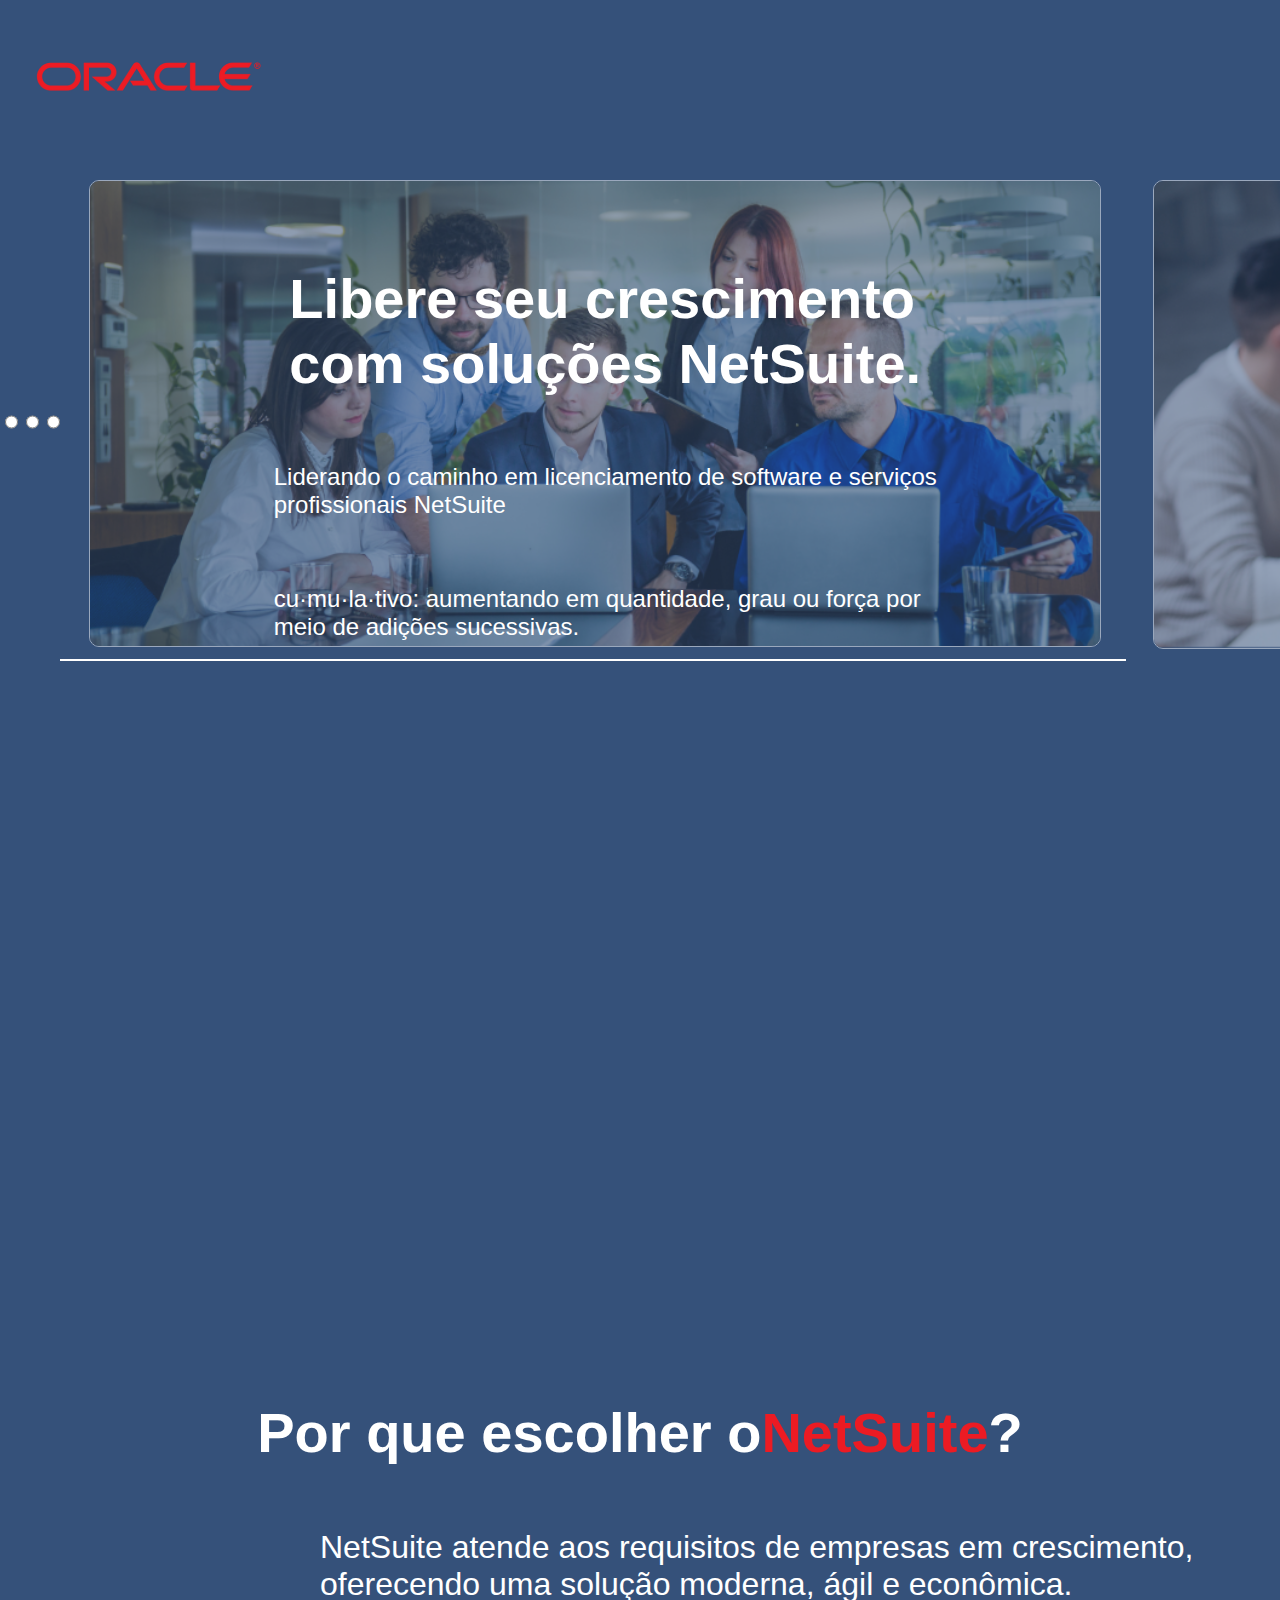
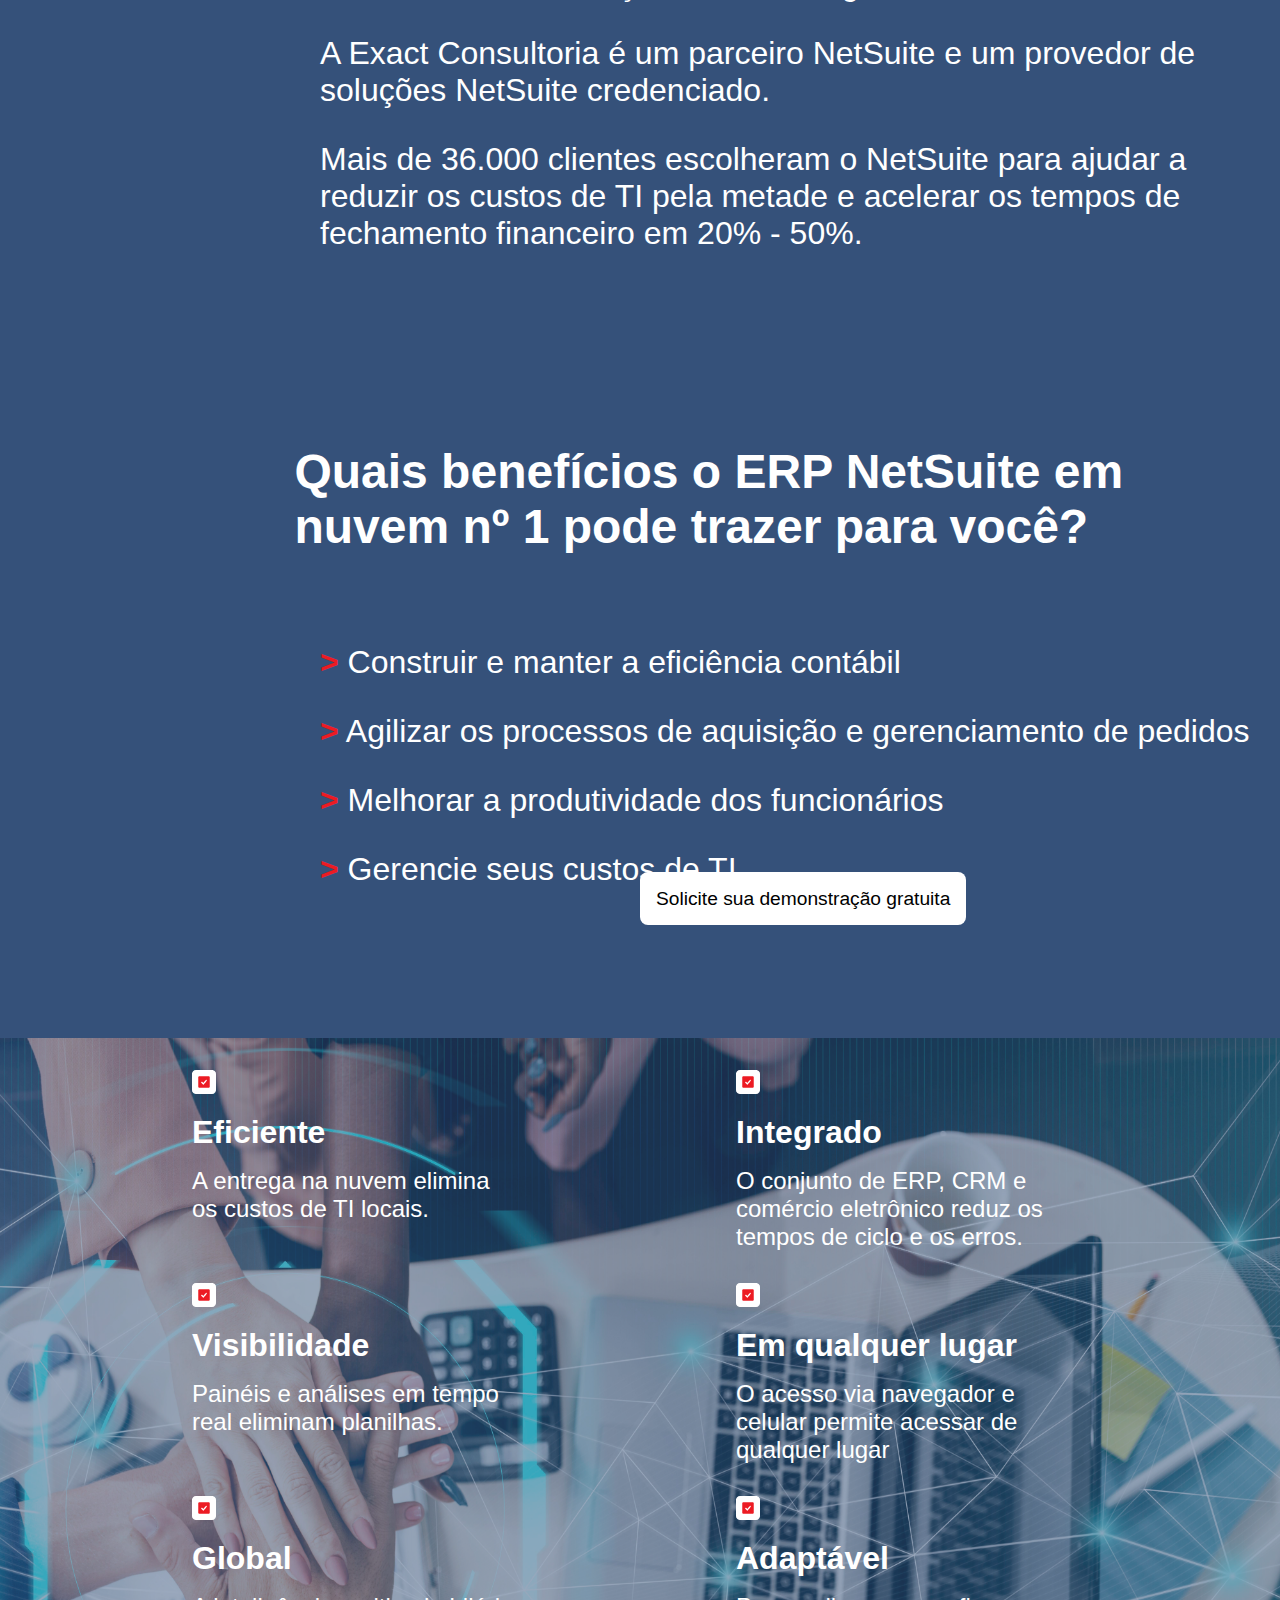
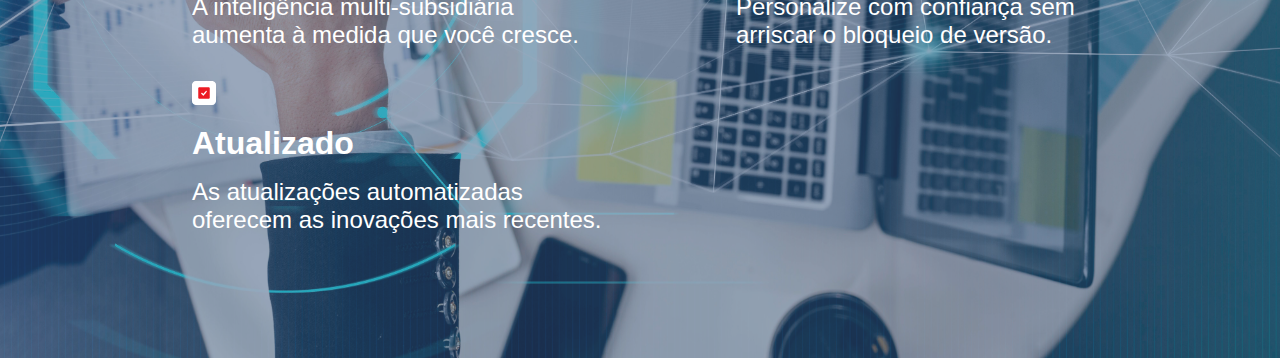
==== index.html @ f842d311 "att" ====
<!DOCTYPE html>
<html lang="pt-br">
    <head>
        <meta charset="UTF-8">
        <meta name="viewport" content="width=device-width, initial-scale=1.0">
        <link rel="stylesheet" href="./assets/css/reset.css">
        <link rel="stylesheet" href="./assets/css/Home/home.css">
        <link rel="stylesheet" href="./assets/css/Home/advantages.css">
        <link rel="stylesheet" href="./assets/css/Home/slider.css">
        <link rel="stylesheet" href="https://use.fontawesome.com/releases/v5.11.2/css/all.css"/>
        <title>Oracle site</title>
    </head>
    
    <body>
        <div class="logo-body">
            <img src="assets/img/logo2 2.png" alt="">
        </div>
        
        <section class="slider">

            <div class="slides">

                
                <input type="radio" name="btn-radio" id="radio1">
                <input type="radio" name="btn-radio" id="radio2">
                <input type="radio" name="btn-radio" id="radio3">
                
                <div class="slide-box first">
                <img class="slide-image" src="./assets/img/Slide 1.png" alt="">
                <div class="slide-description">
                    <h3 class="slide-tittle">Libere seu crescimento<br>
                        com soluções NetSuite.</h3>
                        <p class="slide-text">Liderando o caminho em licenciamento de software e serviços<br> profissionais NetSuite</p>
                        <p class="slide-text">cu·mu·la·tivo: aumentando em quantidade, grau ou força por<br> meio de adições sucessivas.</p> 
                    </div>
                </div>
                
                <div class="slide-box first">
                    <img class="slide-image-2" src="assets/img/Slide 2.png" alt="">
                  <div class="slide-description">
                     <h3 class="slide-tittle">Soluções de amanhã Hoje.</h3>
                     <p class="slide-text">Combinamos nossa profunda experiência comercial e industrial com<br>
                        nosso conhecimento especializado em aplicações empresariais,<br>
                        automação, nuvem e segurança cibernética para fornecer sistemas<br>
                        seguros e flexíveis que permitem que seu negócio prospere.</p>
                  </div>
              </div>
            
              <div class="slide-box first">
                 <img class="slide-image" src="./assets/img/Slide 3.png" alt="">
                 <div class="slide-description">
                  <h3 class="slide-tittle">Oracle Net Suite</h3>
                  <p class="slide-text">NetSuite é o pacote de software empresarial em nuvem número<br> um do mundo,
                    cobrindo ERP, finanças, CRM e comércio eletrônico.</p>
                    <p class="slide-text"> De start-ups a empresas estabelecidas, o NetSuite ajuda a liberar<br>
                        seu potencial de crescimento e, ao mesmo tempo, reduz suas<br>
                        despesas administrativas e de TI.</p>        
                        <button>Candidatar-se</button>
                    </div>
              
              
                    <div class="nav-auto">
                        <div class="auto-btn1"></div>
                        <div class="auto-btn2"></div>
                        <div class="auto-btn3"></div>
              </div>
              
              <div class="nav-manual">
                  <label for="radio1"></label>
                  <label for="radio2"></label>
                  <label for="radio3"></label>
                </div>
                
            </div>
        </div>
    </section>
        
        <section class="content_section">
            <div class="container_content">
                <h2 class="tittle_content">Por que escolher o <span class="detal">NetSuite</span>?</h2>
                <p class="text_content">NetSuite atende aos requisitos de empresas em crescimento,<br> oferecendo uma solução moderna, ágil e econômica.</p>
                <p class="text_content">A Exact Consultoria é um parceiro NetSuite e um provedor de<br> soluções NetSuite credenciado.</p>
                <p class="text_content">Mais de 36.000 clientes escolheram o NetSuite para ajudar a<br>
                    reduzir os custos de TI pela metade e acelerar os tempos de<br>
                    fechamento financeiro em 20% - 50%.</p>
        </div>
        
        <div class="container_content">
            <h2 class="tittle_content-2">Quais benefícios o ERP NetSuite em<br>
                 nuvem nº 1 pode trazer para você?</h2>
                 <p class="text_content"> <b class="detal">></b> Construir e manter a eficiência contábil</p>
            <p class="text_content"> <b class="detal">></b> Agilizar os processos de aquisição e gerenciamento de pedidos</p>
            <p class="text_content"> <b class="detal">></b> Melhorar a produtividade dos funcionários</p>
            <p class="text_content"> <b class="detal">></b> Gerencie seus custos de TI</p>
            <a href="apresentacao.html" class="button_content">Solicite sua demonstração gratuita</a>
            
        </div>
        
        <img class="img_background-advantages" src="assets/img/close-up-hands-concept.jpg" alt="" height="920" width="1345">
        <div class="advantages_content">
            <div class="card_advantages">
                <img class="icon_advantages" src="assets/img/Icon group.png" alt="">
                <h2 class="tittle_advantages">Eficiente</h2>
                <p class="text_advantages">A entrega na nuvem elimina<br> os custos de TI locais.</p>
            </div>
            
            <div class="card_advantages">
            <img class="icon_advantages" src="assets/img/Icon group.png" alt="">
           <h2 class="tittle_advantages">Integrado</h2>
           <p class="text_advantages">O conjunto de ERP, CRM e<br>
             comércio eletrônico reduz os<br>
              tempos de ciclo e os erros.</p>
            </div>

            <div class="card_advantages">
                <img class="icon_advantages" src="assets/img/Icon group.png" alt="">
                <h2 class="tittle_advantages">Visibilidade</h2>
                <p class="text_advantages">Painéis e análises em tempo<br>
                     real eliminam planilhas.</p>
            </div>

            <div class="card_advantages">
                <img class="icon_advantages" src="assets/img/Icon group.png" alt="">
                <h2 class="tittle_advantages">Em qualquer lugar</h2>
                <p class="text_advantages">O acesso via navegador e<br>
                     celular permite acessar de<br>
                      qualquer lugar</p>
            </div>

            <div class="card_advantages">
                <img class="icon_advantages" src="assets/img/Icon group.png" alt="">
                <h2 class="tittle_advantages">Global</h2>
                <p class="text_advantages">A inteligência multi-subsidiária<br>
                     aumenta à medida que você cresce.</p>
            </div>

            <div class="card_advantages">
                <img class="icon_advantages" src="assets/img/Icon group.png" alt="">
                <h2 class="tittle_advantages">Adaptável</h2>
                <p class="text_advantages">Personalize com confiança sem<br>
                     arriscar o bloqueio de versão.</p>
            </div>

            <div class="card_advantages">
                <img class="icon_advantages" src="assets/img/Icon group.png" alt="">
                <h2 class="tittle_advantages">Atualizado</h2>
                <p class="text_advantages">As atualizações automatizadas<br>
                     oferecem as inovações mais recentes.</p>
            </div>
        </div>
 
        <script src="./assets/js/slide.js"></script>
</body>

</html>
---- assets/css/Home/home.css ----
html, body {
    height: 100%;
    width: 100%;
}

body {
    background-color: #35517A;
}
.logo-body {
    margin: 2rem;
    width: 10%;
}

.content_section {
margin-bottom: 15%;
margin-top: 50%;
}
.container_content {
    margin-bottom: 10%;
}
.tittle_content {
    color: #ffff;
    display: flex;
    justify-content: center;
    font-family: sans-serif;
    font-size: 3.5rem;
    margin-top: 0%;
    margin-bottom: 5%;
}
.text_content {
    color: #ffff;
    font-family: sans-serif;
    font-size: 2rem;
    margin-top: 2rem;
    margin-left: 25%;
}

.tittle_content-2 {
    color: #ffff;
    font-family: sans-serif;
    font-size: 3rem;
    margin-left: 23%;
    margin-top: 15%;
    margin-bottom: 7%;
}

.button_content {
    margin-top: 10%;
    background-color: #fff;
    text-decoration: none;
    color: #000;
    font-family: sans-serif;
    padding: 1rem 1rem 1rem;
    border-radius: 8px;
    margin-left: 50%;
    font-size: 1.2rem;
}

.detal {
    color: #EC1B23;
    background-color: transparent;
    margin-left: 0%;
}
---- assets/css/Home/advantages.css ----
.advantages_content {
margin-top: 10%;
margin-left: 15%;
margin-bottom: 5%;
display: grid;
grid-template-columns: 1fr 1fr;
}


.icon_advantages {
margin-top: 2rem;
margin-bottom: 1rem;
position: relative;
}

.tittle_advantages {
    color: #ffff;
    font-size: 2rem;
    font-family: sans-serif;
    position: relative;
}
.text_advantages {
    color: #ffff;
    font-size: 1.5rem;
    font-family: sans-serif;
    margin-top: 1rem;
    position: relative;
}
.img_background-advantages {
    background-image:  url(/assets/img/close-up-hands-concept.jpg);
    background-position: right;
    width: 100%;
    position: absolute;
    opacity: 50%;
}
---- assets/css/Home/slider.css ----
*::before, *::after {
    box-sizing: border-box;
}

.slider {
    height: 600px;
    width: 1200px;

}

.slide-box {
    display: flex;
    justify-content: center;
    flex-shrink: 0;
    padding: 20px;
    position: relative;
    border-radius: 8px;
    flex-shrink: 0;
    width: 80vw;
}

.slides {
    display: flex;
}

.slide-image {
  width: 95%;
  opacity: 50%;
  border-radius: 10px;
  opacity: 50%;
  border: 1px solid #fff;
  position: absolute;
}

.slide-image-2 {
    width: 95%;
    opacity: 50%;
    border-radius: 10px;
    opacity: 50%;
    border: 1px solid #fff;
    position: absolute; 
}

.slide-description {
    color: #fff;
    position: relative;
    bottom: 0;
    padding: 20px;
    margin-top: 0%;
    margin-left: 2%;
}

.slide-tittle {
    font-family: sans-serif;
    font-size: 3.5rem;
    display: flex;
    justify-content: center;
    margin-bottom: 10%;
    margin-top: 10%;
}

.slide-text {
    font-family: sans-serif;
    font-size: 1.5rem;
    margin-top: 10%;
}
.nav-manual {
    position: absolute;
    border: 1px solid #fff;
    width: 100%;
    display: flex;
    justify-content: center;
    right: 150%;
    transform: translate(-50%);
    margin-top: 45%;
}

.nav-manual .manual-btn .nav-auto div{
    border: 1px solid #fff;
    padding: 10px;
    border-radius: 50%;
    cursor: pointer;
    transition: 2s;
}

.nav-manual .manual-btn:not(:last-child), .nav-auto div:not(:last-child) {
    margin-right: 10px;
}
.nav-manual .manual-btn:hover {
    background-color: #fff;
}

#radio1:checked ~ .nav-auto .auto-btn1 {
    background-color: #fff;
}
#radio2:checked ~ .nav-auto .auto-btn2 {
    background-color: #fff;
}
#radio3:checked ~ .nav-auto .auto-btn3 {
    background-color: #fff;
}

#radio1:checked ~ .first{
    margin-left: 0%;
}
#radio2:checked ~ .first{
    margin-left: -25%;
}
#radio3:checked ~ .first{
    margin-right: -30%;
}



@media screen and (max-width: 768px) {
    .slide-description {
        padding: 10px;
    }
    
    .slide-description h3 {
        font-size: 24px;
        top: 0;
    }

    .slide-description p {
        display: none;
    }

    .slide-nav-button {
        margin-top: -20px;
        font-size: 28px;
    }
    
    .slide-nav-previous {
        left: 10px;
    }
    
    .slide-nav-next {
        right: 10px;
    }

    .slide-controls {
        margin: 15px auto 0;
    }

    .slide-control-button {
        font-size: 14px;
    }
}
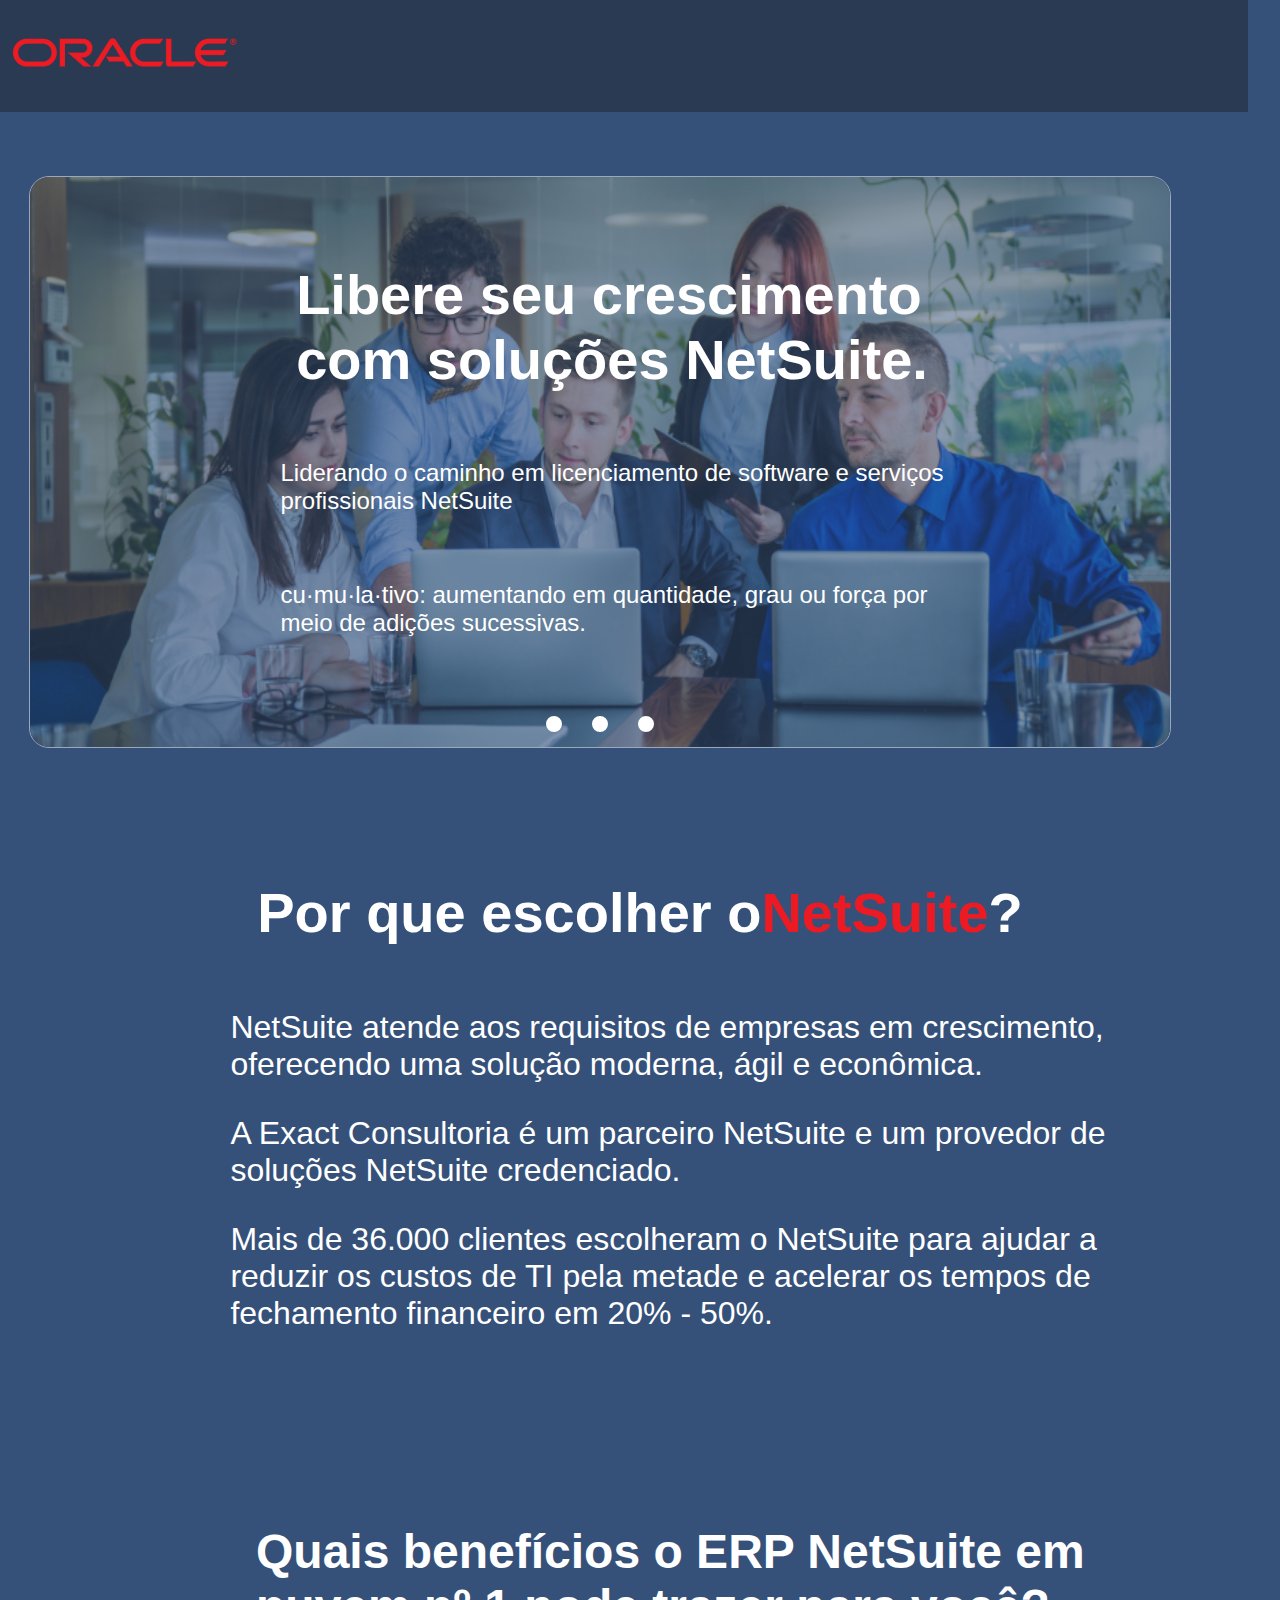
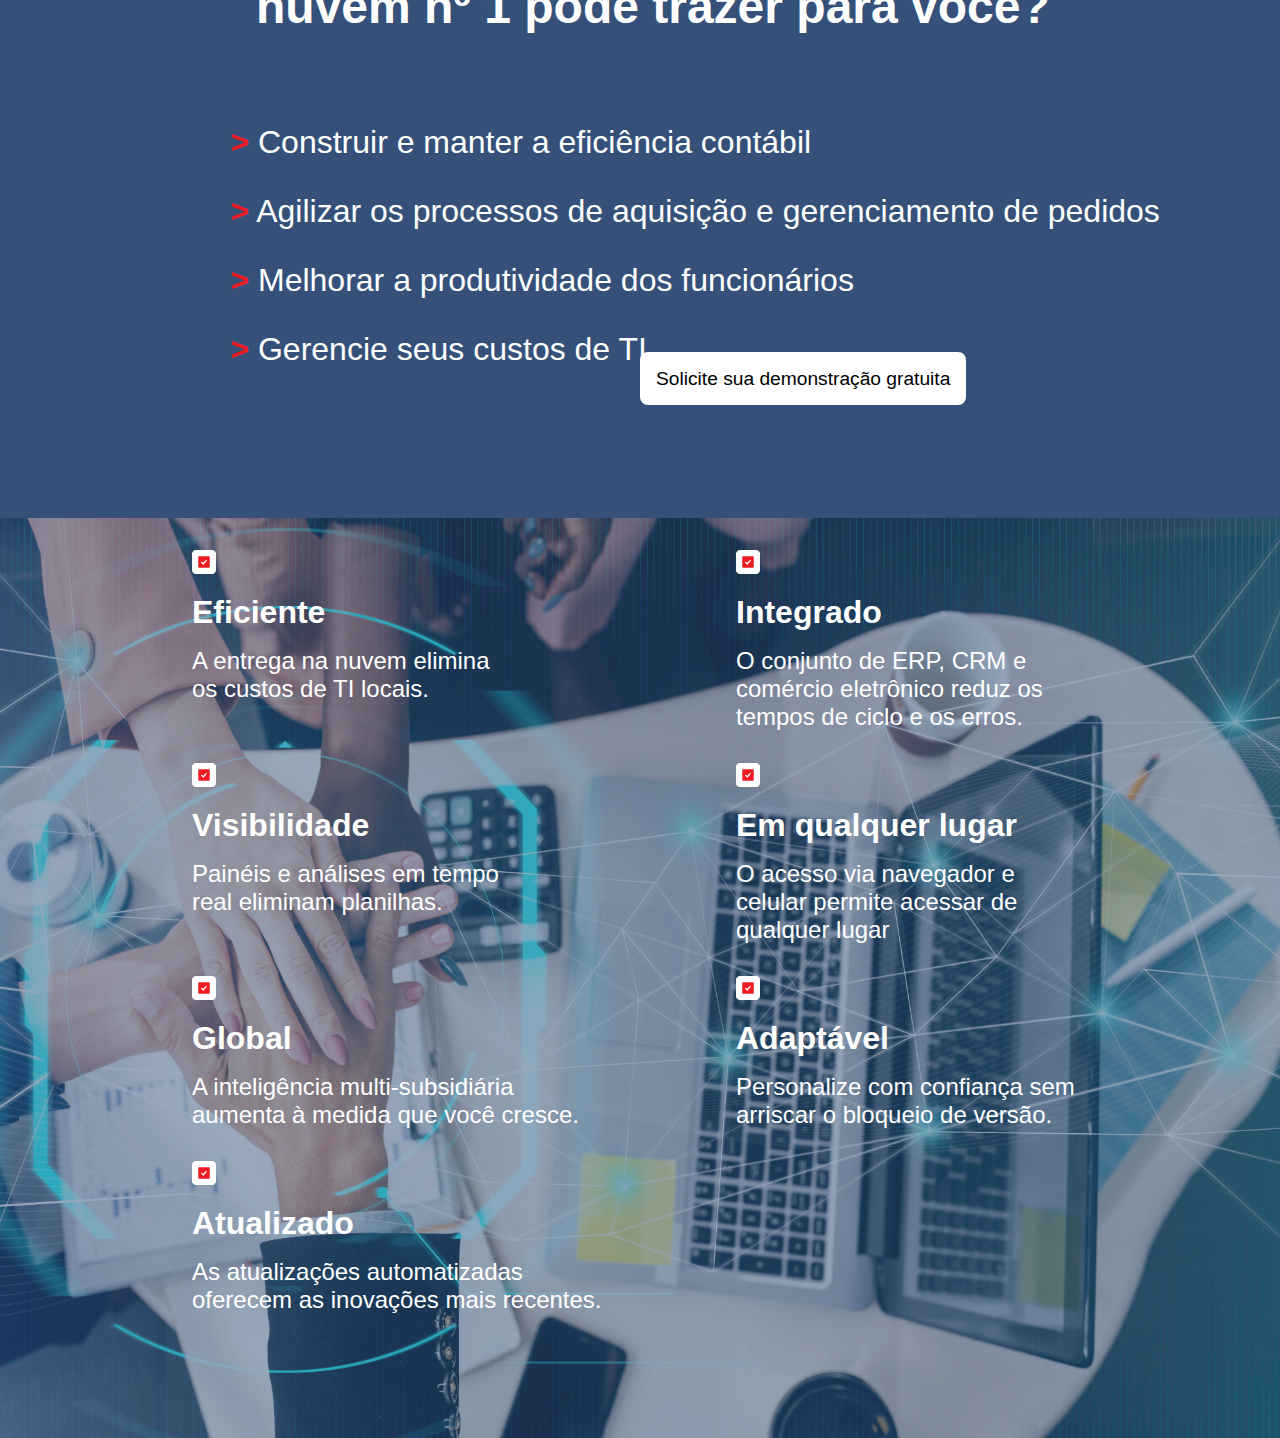
==== commit 62ad934b: "att" ====
--- a/index.html
+++ b/index.html
@@ -12,8 +12,8 @@
     </head>
     
     <body>
-        <div class="logo-body">
-            <img src="assets/img/logo2 2.png" alt="">
+        <div class="container-header">
+            <img class="logo-home" src="assets/img/logo2 2.png" alt="">
         </div>
         
         <section class="slider">
@@ -26,27 +26,27 @@
                 <input type="radio" name="btn-radio" id="radio3">
                 
                 <div class="slide-box first">
-                <img class="slide-image" src="./assets/img/Slide 1.png" alt="">
-                <div class="slide-description">
-                    <h3 class="slide-tittle">Libere seu crescimento<br>
+                 <img class="slide-image" src="./assets/img/Slide 1.png" alt="">
+                  <div class="slide-description">
+                       <h3 class="slide-tittle">Libere seu crescimento<br>
                         com soluções NetSuite.</h3>
                         <p class="slide-text">Liderando o caminho em licenciamento de software e serviços<br> profissionais NetSuite</p>
                         <p class="slide-text">cu·mu·la·tivo: aumentando em quantidade, grau ou força por<br> meio de adições sucessivas.</p> 
                     </div>
                 </div>
                 
-                <div class="slide-box first">
-                    <img class="slide-image-2" src="assets/img/Slide 2.png" alt="">
+                <div class="slide-box">
+                    <img class="slide-image" src="assets/img/Slide 2.png" alt="">
                   <div class="slide-description">
                      <h3 class="slide-tittle">Soluções de amanhã Hoje.</h3>
-                     <p class="slide-text">Combinamos nossa profunda experiência comercial e industrial com<br>
+                     <p class="slide-text2">Combinamos nossa profunda experiência comercial e industrial com<br>
                         nosso conhecimento especializado em aplicações empresariais,<br>
                         automação, nuvem e segurança cibernética para fornecer sistemas<br>
                         seguros e flexíveis que permitem que seu negócio prospere.</p>
                   </div>
               </div>
             
-              <div class="slide-box first">
+              <div class="slide-box">
                  <img class="slide-image" src="./assets/img/Slide 3.png" alt="">
                  <div class="slide-description">
                   <h3 class="slide-tittle">Oracle Net Suite</h3>
@@ -57,18 +57,19 @@
                         despesas administrativas e de TI.</p>        
                         <button>Candidatar-se</button>
                     </div>
+              </div>
               
               
                     <div class="nav-auto">
                         <div class="auto-btn1"></div>
                         <div class="auto-btn2"></div>
                         <div class="auto-btn3"></div>
-              </div>
+                    </div>
               
               <div class="nav-manual">
-                  <label for="radio1"></label>
-                  <label for="radio2"></label>
-                  <label for="radio3"></label>
+                  <label class="manual-btn" for="radio1"></label>
+                  <label class="manual-btn" for="radio2"></label>
+                  <label class="manual-btn" for="radio3"></label>
                 </div>
                 
             </div>
--- a/assets/css/Home/home.css
+++ b/assets/css/Home/home.css
@@ -6,14 +6,19 @@
 body {
     background-color: #35517A;
 }
-.logo-body {
-    margin: 2rem;
-    width: 10%;
+.container-header{
+    width: 97.5%;
+    background-color: #2a3a53;
+    margin-bottom: 5%;
+}
+
+.logo-home {
+    margin: 0.5rem;
 }
 
 .content_section {
 margin-bottom: 15%;
-margin-top: 50%;
+margin-top: 60%
 }
 .container_content {
     margin-bottom: 10%;
@@ -32,20 +37,20 @@
     font-family: sans-serif;
     font-size: 2rem;
     margin-top: 2rem;
-    margin-left: 25%;
+    margin-left: 18%;
 }
 
 .tittle_content-2 {
     color: #ffff;
     font-family: sans-serif;
     font-size: 3rem;
-    margin-left: 23%;
+    margin-left: 20%;
     margin-top: 15%;
     margin-bottom: 7%;
 }
 
 .button_content {
-    margin-top: 10%;
+    margin-top: 13%;
     background-color: #fff;
     text-decoration: none;
     color: #000;
--- a/assets/css/Home/slider.css
+++ b/assets/css/Home/slider.css
@@ -5,40 +5,55 @@
 .slider {
     height: 600px;
     width: 1200px;
+    position: absolute;
+    overflow: hidden;
+    margin-bottom: 10%;
+}
 
+input {
+    display: none;
 }
 
 .slide-box {
     display: flex;
     justify-content: center;
-    flex-shrink: 0;
-    padding: 20px;
+    padding: 0px;
     position: relative;
     border-radius: 8px;
     flex-shrink: 0;
-    width: 80vw;
+    width: 25%;
+    transition: 0.5s;
 }
 
+.manual-btn {
+    border: 8px solid #fff;
+    border-radius: 8px;
+    cursor: pointer;
+}
+
+.manual-btn:not(:last-child) {
+margin-right: 30px;
+}
+
+.manual-btn:hover {
+    background: #fff;
+    transition: 0.2s;
+}
 .slides {
     display: flex;
+    width: 400%;
+    height: 100%;
 }
 
 .slide-image {
-  width: 95%;
-  opacity: 50%;
-  border-radius: 10px;
-  opacity: 50%;
-  border: 1px solid #fff;
-  position: absolute;
-}
-
-.slide-image-2 {
     width: 95%;
+    height: 95%;
     opacity: 50%;
-    border-radius: 10px;
+    border-radius: 20px;
     opacity: 50%;
+    margin-right: 0%;
     border: 1px solid #fff;
-    position: absolute; 
+    position: absolute;
 }
 
 .slide-description {
@@ -64,86 +79,31 @@
     font-size: 1.5rem;
     margin-top: 10%;
 }
+
+.slide-text2 {
+    font-family: sans-serif;
+    font-size: 1.7rem;
+    margin-top: 15%;
+}
+
 .nav-manual {
     position: absolute;
-    border: 1px solid #fff;
+    color: 1px solid #fff;
     width: 100%;
     display: flex;
     justify-content: center;
-    right: 150%;
+    left: 50%;
     transform: translate(-50%);
     margin-top: 45%;
 }
 
-.nav-manual .manual-btn .nav-auto div{
-    border: 1px solid #fff;
-    padding: 10px;
-    border-radius: 50%;
-    cursor: pointer;
-    transition: 2s;
-}
 
-.nav-manual .manual-btn:not(:last-child), .nav-auto div:not(:last-child) {
-    margin-right: 10px;
-}
-.nav-manual .manual-btn:hover {
-    background-color: #fff;
-}
-
-#radio1:checked ~ .nav-auto .auto-btn1 {
-    background-color: #fff;
-}
-#radio2:checked ~ .nav-auto .auto-btn2 {
-    background-color: #fff;
-}
-#radio3:checked ~ .nav-auto .auto-btn3 {
-    background-color: #fff;
-}
-
-#radio1:checked ~ .first{
+#radio1:checked ~ .first {
     margin-left: 0%;
 }
 #radio2:checked ~ .first{
     margin-left: -25%;
 }
 #radio3:checked ~ .first{
-    margin-right: -30%;
+    margin-left: -50%;
 }
-
-
-
-@media screen and (max-width: 768px) {
-    .slide-description {
-        padding: 10px;
-    }
-    
-    .slide-description h3 {
-        font-size: 24px;
-        top: 0;
-    }
-
-    .slide-description p {
-        display: none;
-    }
-
-    .slide-nav-button {
-        margin-top: -20px;
-        font-size: 28px;
-    }
-    
-    .slide-nav-previous {
-        left: 10px;
-    }
-    
-    .slide-nav-next {
-        right: 10px;
-    }
-
-    .slide-controls {
-        margin: 15px auto 0;
-    }
-
-    .slide-control-button {
-        font-size: 14px;
-    }
-}
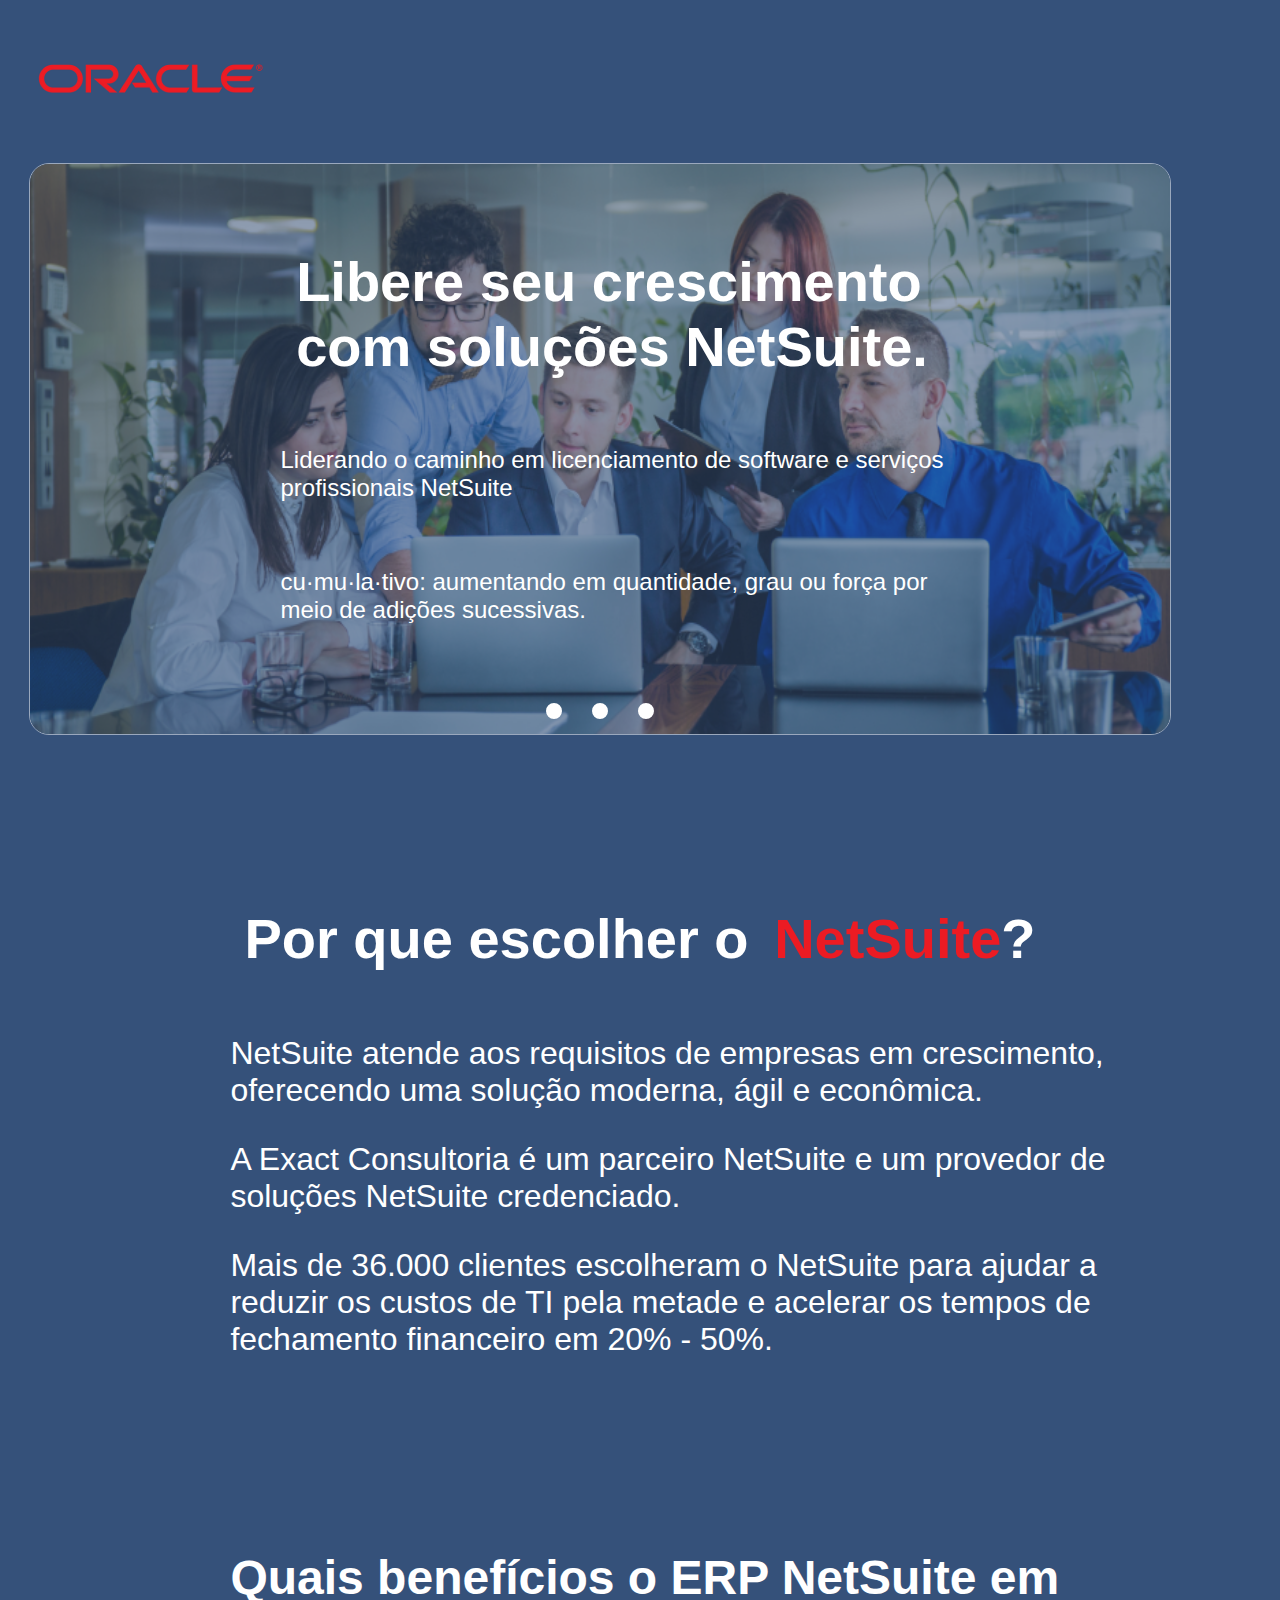
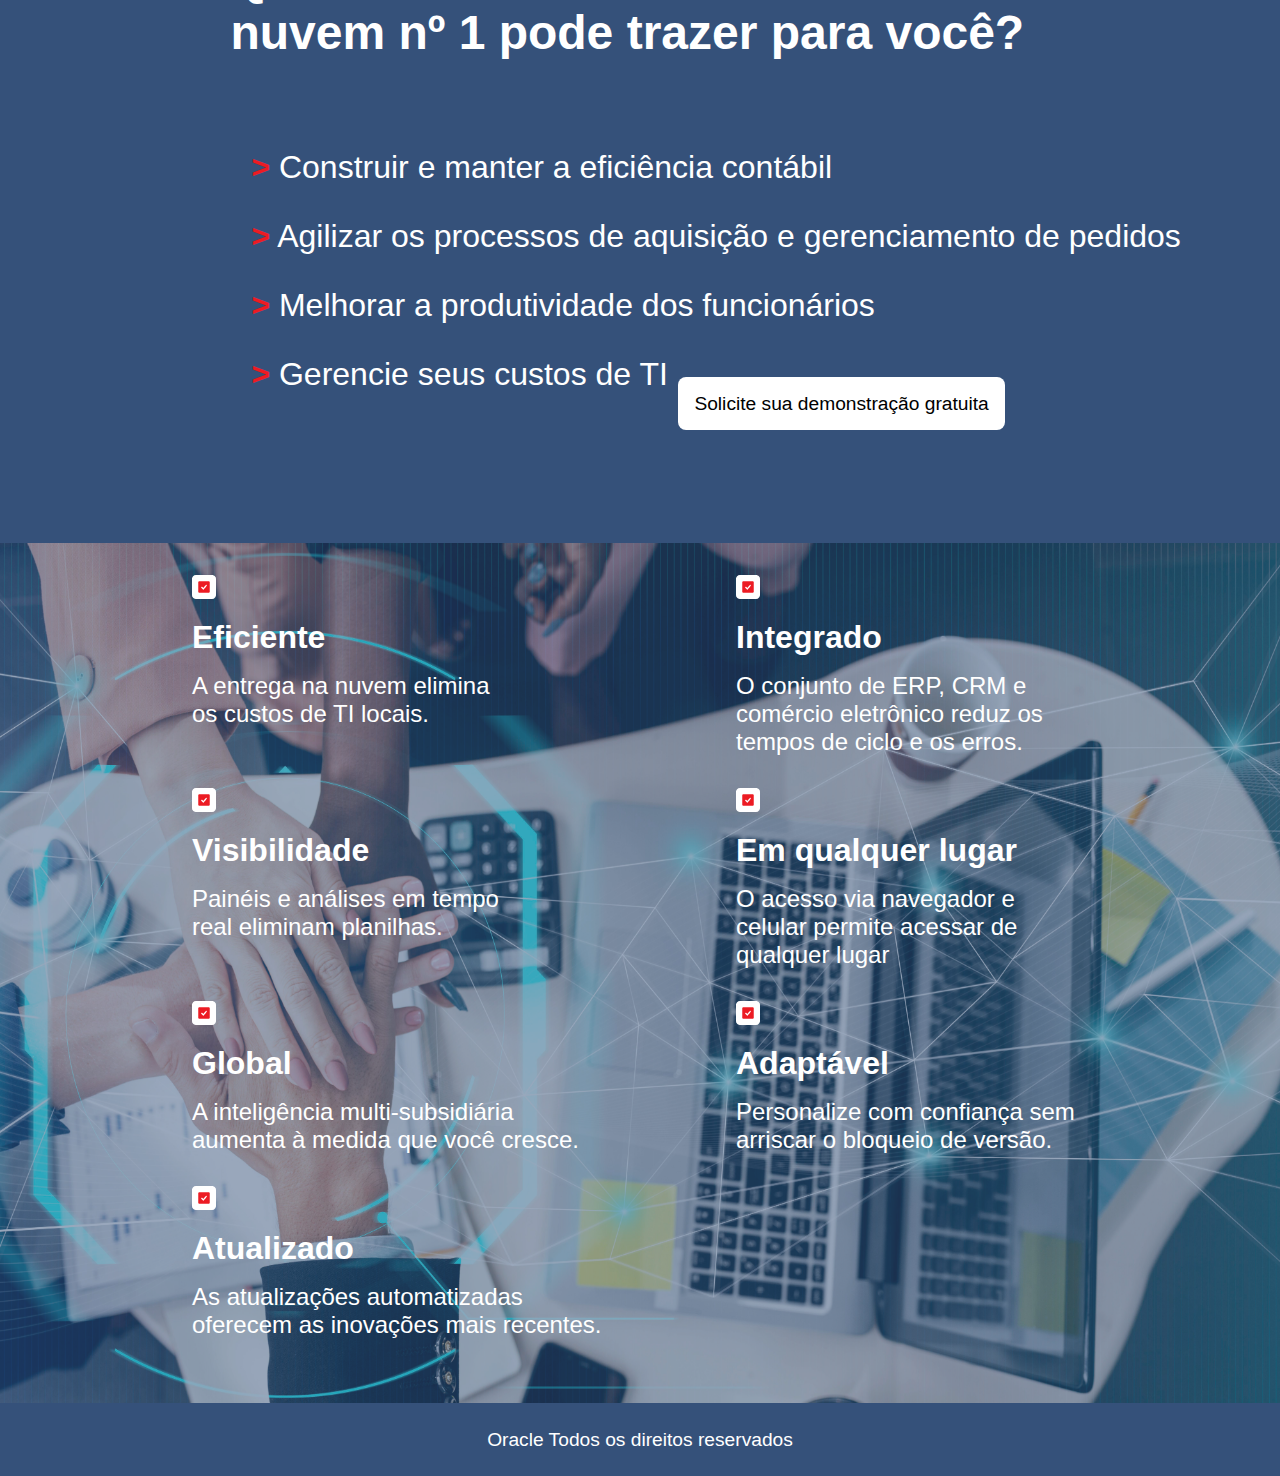
==== commit c36e3d83: "att" ====
--- a/index.html
+++ b/index.html
@@ -13,7 +13,7 @@
     
     <body>
         <div class="container-header">
-            <img class="logo-home" src="assets/img/logo2 2.png" alt="">
+            <a href="index.html"><img class="logo-home" src="assets/img/logo2 2.png" alt="Image Oracle"></a>
         </div>
         
         <section class="slider">
@@ -38,7 +38,7 @@
                 <div class="slide-box">
                     <img class="slide-image" src="assets/img/Slide 2.png" alt="">
                   <div class="slide-description">
-                     <h3 class="slide-tittle">Soluções de amanhã Hoje.</h3>
+                     <h3 class="slide-tittle">Soluções de amanhã <b class="detal">Hoje.</b></h3>
                      <p class="slide-text2">Combinamos nossa profunda experiência comercial e industrial com<br>
                         nosso conhecimento especializado em aplicações empresariais,<br>
                         automação, nuvem e segurança cibernética para fornecer sistemas<br>
@@ -49,13 +49,13 @@
               <div class="slide-box">
                  <img class="slide-image" src="./assets/img/Slide 3.png" alt="">
                  <div class="slide-description">
-                  <h3 class="slide-tittle">Oracle Net Suite</h3>
+                  <h3 class="slide-tittle">Oracle <b class="detal">Net Suite</b></h3>
                   <p class="slide-text">NetSuite é o pacote de software empresarial em nuvem número<br> um do mundo,
                     cobrindo ERP, finanças, CRM e comércio eletrônico.</p>
                     <p class="slide-text"> De start-ups a empresas estabelecidas, o NetSuite ajuda a liberar<br>
                         seu potencial de crescimento e, ao mesmo tempo, reduz suas<br>
                         despesas administrativas e de TI.</p>        
-                        <button>Candidatar-se</button>
+                        <a href="apresentacao.html"><button class="button-slide">Solicite sua demonstração gratuita</button></a>
                     </div>
               </div>
               
@@ -149,6 +149,10 @@
                      oferecem as inovações mais recentes.</p>
             </div>
         </div>
+
+        <div class="footer">
+            <p class="text-footer">Oracle Todos os direitos reservados</p>
+        </div>
  
         <script src="./assets/js/slide.js"></script>
 </body>
--- a/assets/css/Home/home.css
+++ b/assets/css/Home/home.css
@@ -8,12 +8,14 @@
 }
 .container-header{
     width: 97.5%;
-    background-color: #2a3a53;
+    background-color: #35517A;
     margin-bottom: 5%;
+    margin: 2%;
 }
 
 .logo-home {
     margin: 0.5rem;
+    cursor: pointer;
 }
 
 .content_section {
@@ -44,25 +46,45 @@
     color: #ffff;
     font-family: sans-serif;
     font-size: 3rem;
-    margin-left: 20%;
+    margin-left: 18%;
     margin-top: 15%;
     margin-bottom: 7%;
 }
 
 .button_content {
-    margin-top: 13%;
+    margin-top: 10%;
     background-color: #fff;
     text-decoration: none;
     color: #000;
     font-family: sans-serif;
     padding: 1rem 1rem 1rem;
     border-radius: 8px;
-    margin-left: 50%;
+    margin-left: 53%;
     font-size: 1.2rem;
+}
+
+.footer {
+    width: 100%;
+    position: relative;
+    background-color: #35517A;
+    display: flex;
+    justify-content: center;
+}
+
+.text-footer {
+    font-size: 1.2rem;
+    font-family: sans-serif;
+    color: #fff;
+    margin-bottom: 10%;
+    margin: 2%;
 }
 
 .detal {
     color: #EC1B23;
     background-color: transparent;
-    margin-left: 0%;
+    margin-left: 2%;
 }
+.detal2 {
+    color: #EC1B23;
+    background-color: transparent;
+}--- a/assets/css/Home/slider.css
+++ b/assets/css/Home/slider.css
@@ -86,6 +86,18 @@
     margin-top: 15%;
 }
 
+.button-slide {
+    margin-top: 1%;
+    background-color: #fff;
+    text-decoration: none;
+    color: #000;
+    font-family: sans-serif;
+    padding: 1rem 1rem 1rem;
+    border-radius: 8px;
+    margin-left: 53%;
+    font-size: 1.2rem;
+}
+
 .nav-manual {
     position: absolute;
     color: 1px solid #fff;
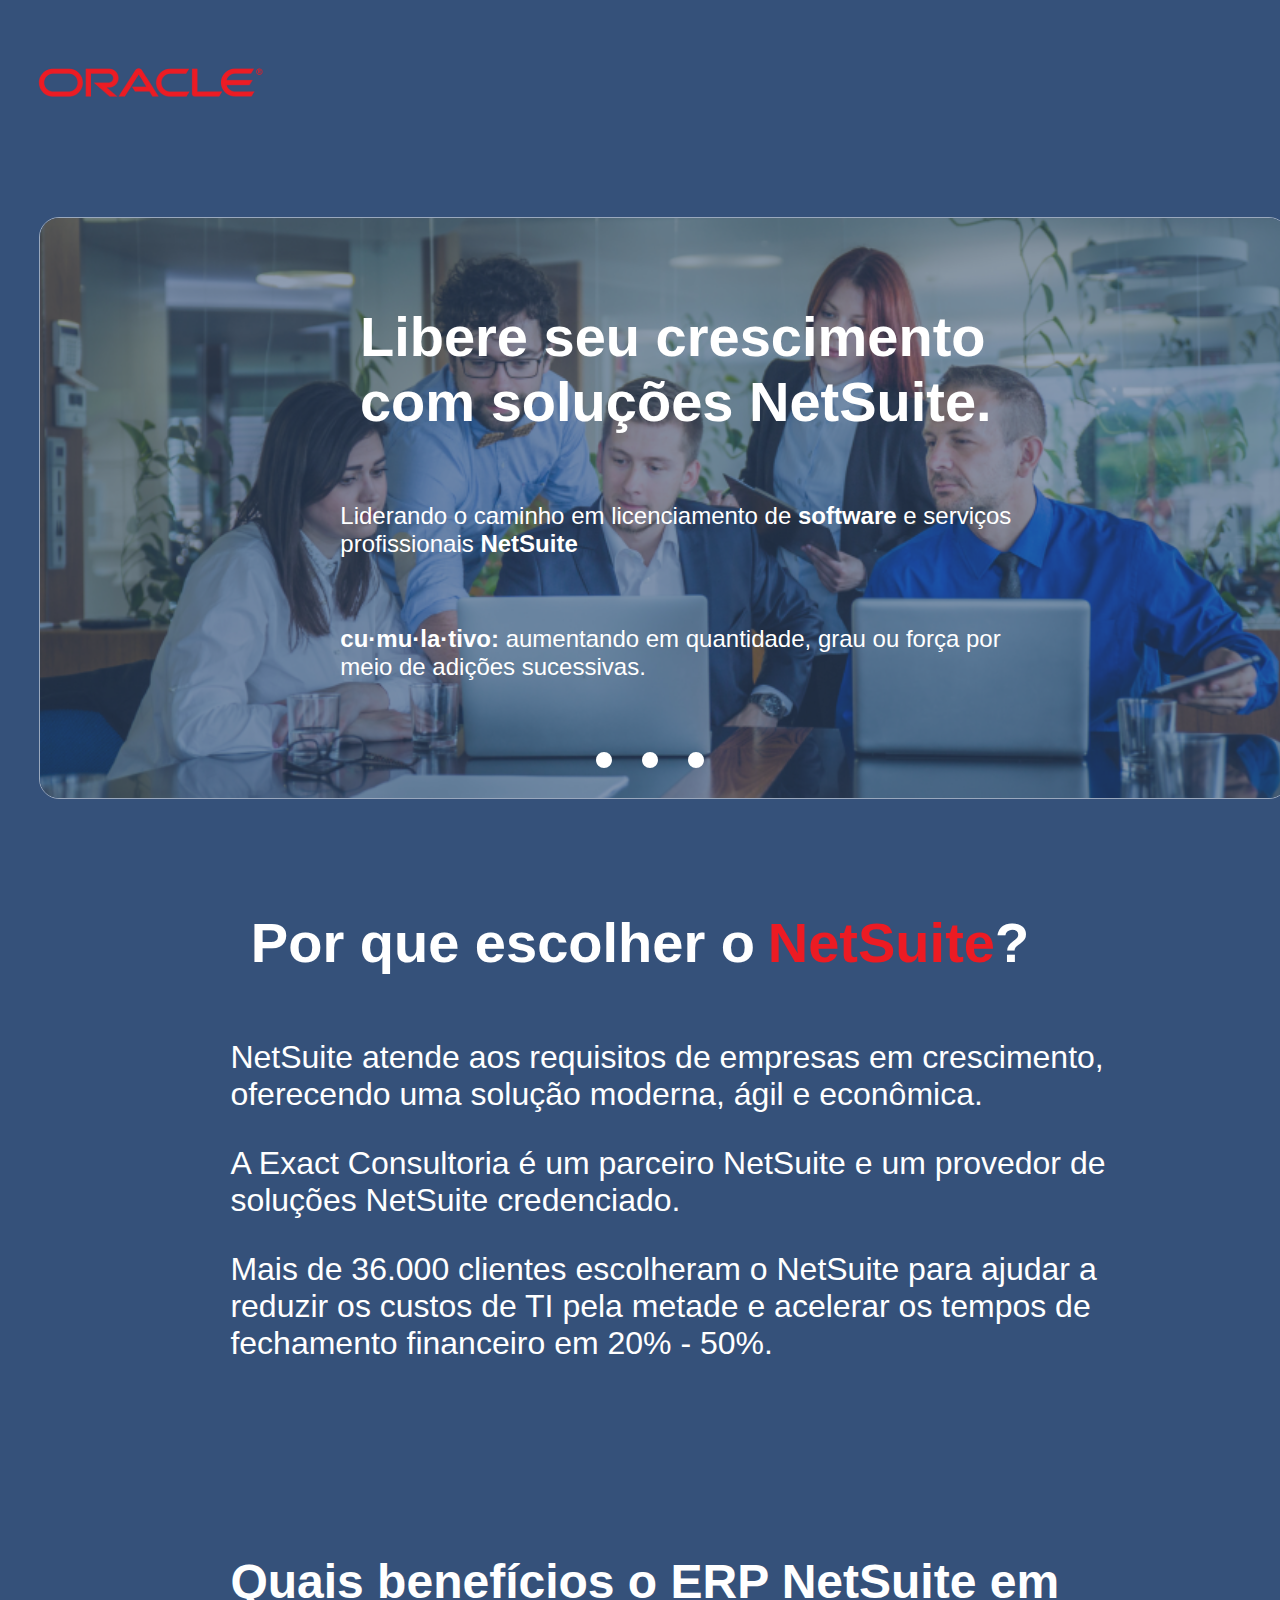
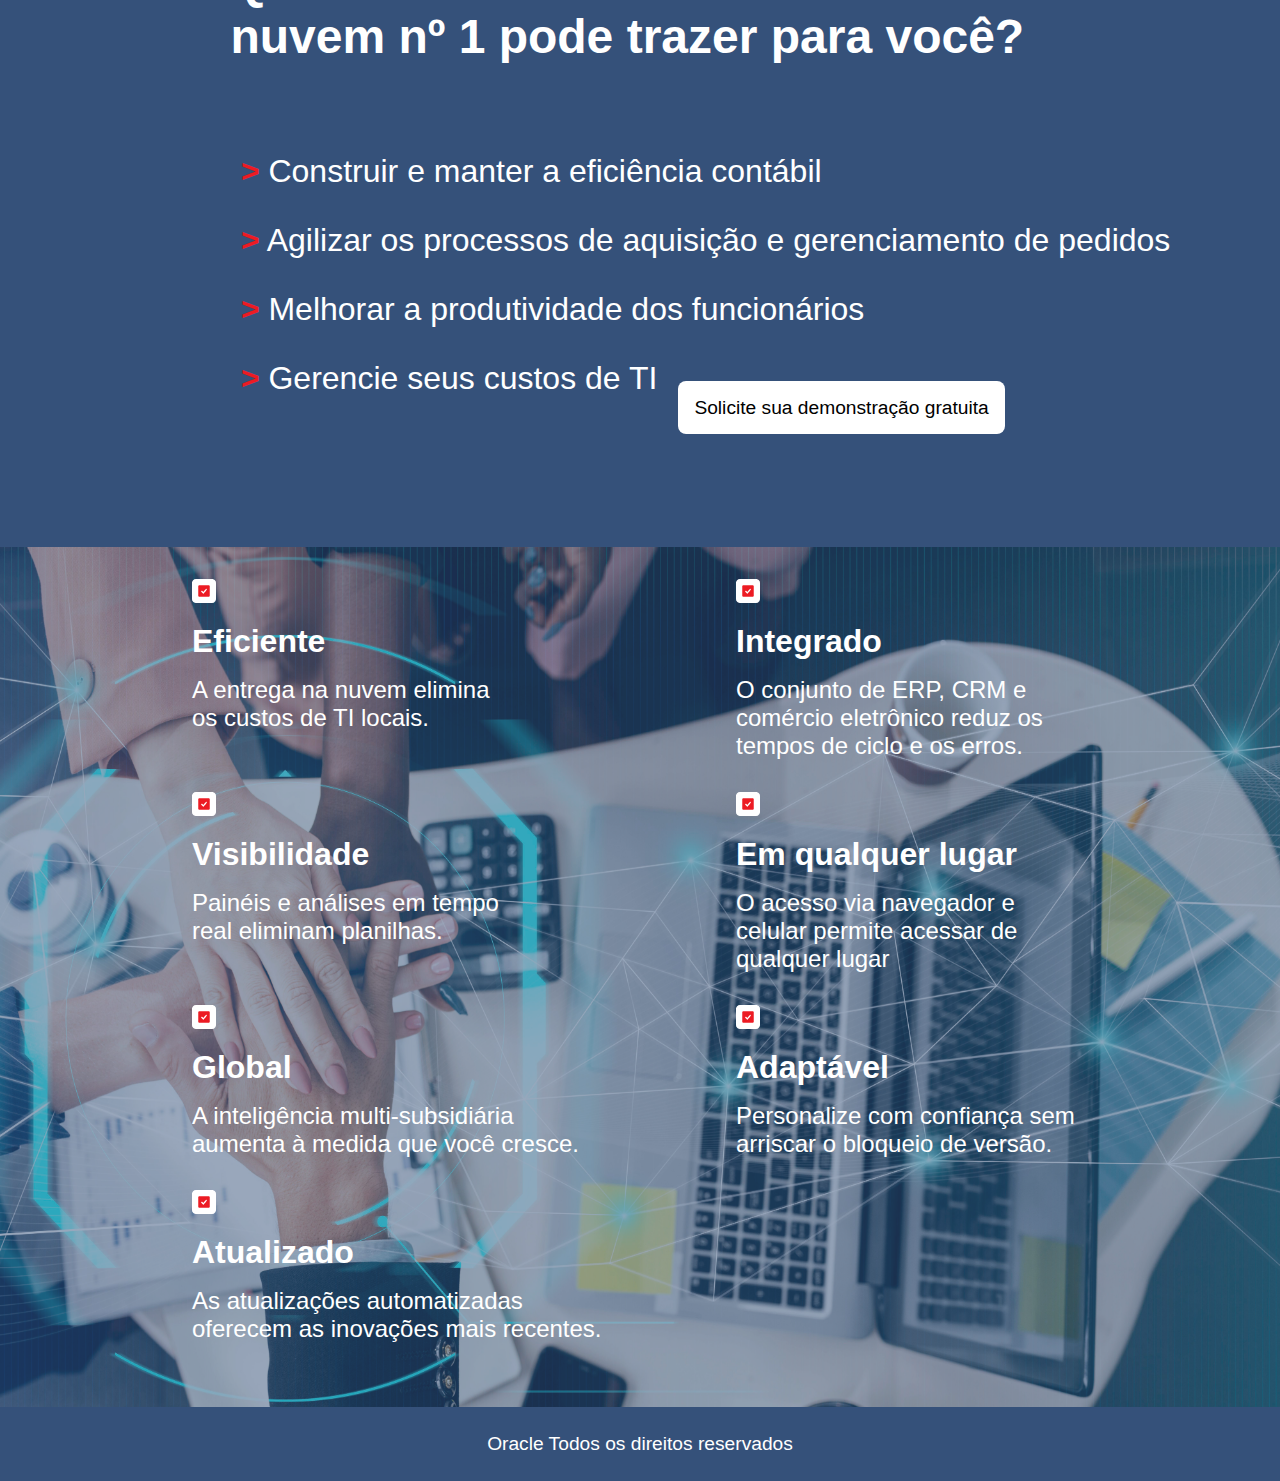
==== commit 8052d1b3: "att" ====
--- a/index.html
+++ b/index.html
@@ -30,8 +30,8 @@
                   <div class="slide-description">
                        <h3 class="slide-tittle">Libere seu crescimento<br>
                         com soluções NetSuite.</h3>
-                        <p class="slide-text">Liderando o caminho em licenciamento de software e serviços<br> profissionais NetSuite</p>
-                        <p class="slide-text">cu·mu·la·tivo: aumentando em quantidade, grau ou força por<br> meio de adições sucessivas.</p> 
+                        <p class="slide-text">Liderando o caminho em licenciamento de <strong>software</strong> e serviços<br> profissionais <strong>NetSuite</strong></p>
+                        <p class="slide-text"><strong>cu·mu·la·tivo:</strong> aumentando em quantidade, grau ou força por<br> meio de adições sucessivas.</p> 
                     </div>
                 </div>
                 
@@ -40,8 +40,8 @@
                   <div class="slide-description">
                      <h3 class="slide-tittle">Soluções de amanhã <b class="detal">Hoje.</b></h3>
                      <p class="slide-text2">Combinamos nossa profunda experiência comercial e industrial com<br>
-                        nosso conhecimento especializado em aplicações empresariais,<br>
-                        automação, nuvem e segurança cibernética para fornecer sistemas<br>
+                        nosso conhecimento especializado em <strong>aplicações empresariais</strong>,<br>
+                        <strong>automação</strong>, <strong>nuvem</strong> e <strong>segurança cibernética</strong> para fornecer sistemas<br>
                         seguros e flexíveis que permitem que seu negócio prospere.</p>
                   </div>
               </div>
@@ -49,10 +49,10 @@
               <div class="slide-box">
                  <img class="slide-image" src="./assets/img/Slide 3.png" alt="">
                  <div class="slide-description">
-                  <h3 class="slide-tittle">Oracle <b class="detal">Net Suite</b></h3>
-                  <p class="slide-text">NetSuite é o pacote de software empresarial em nuvem número<br> um do mundo,
-                    cobrindo ERP, finanças, CRM e comércio eletrônico.</p>
-                    <p class="slide-text"> De start-ups a empresas estabelecidas, o NetSuite ajuda a liberar<br>
+                  <h3 class="slide-tittle">Oracle <b class="detal">NetSuite</b></h3>
+                  <p class="slide-text"><strong>NetSuite</strong> é o pacote de software empresarial em nuvem número<br> um do mundo,
+                    cobrindo <strong>ERP</strong>, <strong>finanças</strong>, <strong>CRM</strong> e <strong>Comércio Eletrônico</strong>.</p>
+                    <p class="slide-text"> De start-ups a empresas estabelecidas, o <strong>NetSuite,</strong> ajuda a liberar<br>
                         seu potencial de crescimento e, ao mesmo tempo, reduz suas<br>
                         despesas administrativas e de TI.</p>        
                         <a href="apresentacao.html"><button class="button-slide">Solicite sua demonstração gratuita</button></a>
--- a/assets/css/Home/home.css
+++ b/assets/css/Home/home.css
@@ -7,14 +7,14 @@
     background-color: #35517A;
 }
 .container-header{
-    width: 97.5%;
+    width: 95%;
     background-color: #35517A;
-    margin-bottom: 5%;
     margin: 2%;
 }
 
 .logo-home {
     margin: 0.5rem;
+    margin-top: 1%;
     cursor: pointer;
 }
 
@@ -82,9 +82,5 @@
 .detal {
     color: #EC1B23;
     background-color: transparent;
-    margin-left: 2%;
-}
-.detal2 {
-    color: #EC1B23;
-    background-color: transparent;
+    margin-left: 1%;
 }--- a/assets/css/Home/slider.css
+++ b/assets/css/Home/slider.css
@@ -3,8 +3,8 @@
 }
 
 .slider {
-    height: 600px;
-    width: 1200px;
+    height: 650px;
+    width: 1300px;
     position: absolute;
     overflow: hidden;
     margin-bottom: 10%;
@@ -21,8 +21,10 @@
     position: relative;
     border-radius: 8px;
     flex-shrink: 0;
-    width: 25%;
+    width: 20.9%;
     transition: 0.5s;
+    padding: 40px;
+    margin: 10px;
 }
 
 .manual-btn {
@@ -36,22 +38,22 @@
 }
 
 .manual-btn:hover {
-    background: #fff;
+    background: #EC1B23;
     transition: 0.2s;
 }
 .slides {
     display: flex;
-    width: 400%;
-    height: 100%;
+    width: 430%;
+    padding-left: 30px;
+    height: 97%;
 }
 
 .slide-image {
-    width: 95%;
+    width: 100%;
     height: 95%;
     opacity: 50%;
     border-radius: 20px;
     opacity: 50%;
-    margin-right: 0%;
     border: 1px solid #fff;
     position: absolute;
 }
@@ -114,8 +116,8 @@
     margin-left: 0%;
 }
 #radio2:checked ~ .first{
-    margin-left: -25%;
+    margin-left: -22.5%;
 }
 #radio3:checked ~ .first{
-    margin-left: -50%;
+    margin-left: -45%;
 }
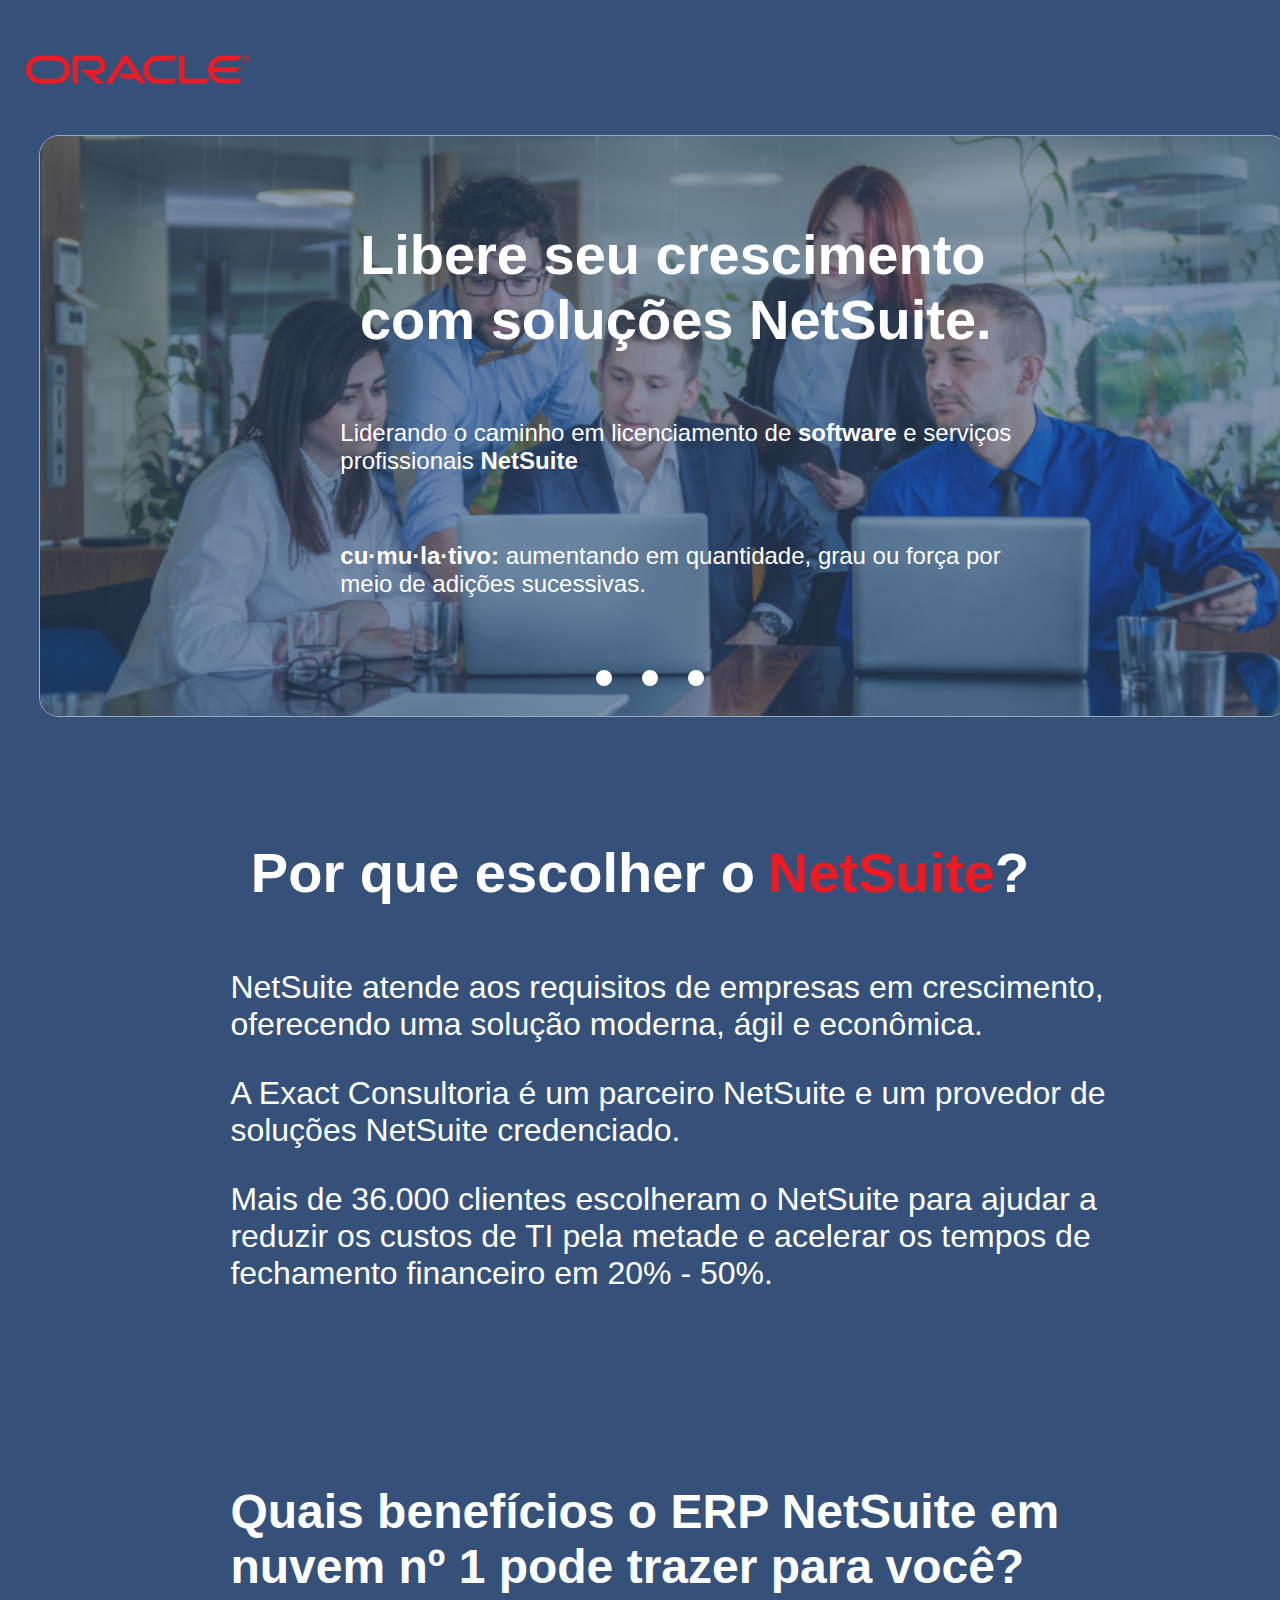
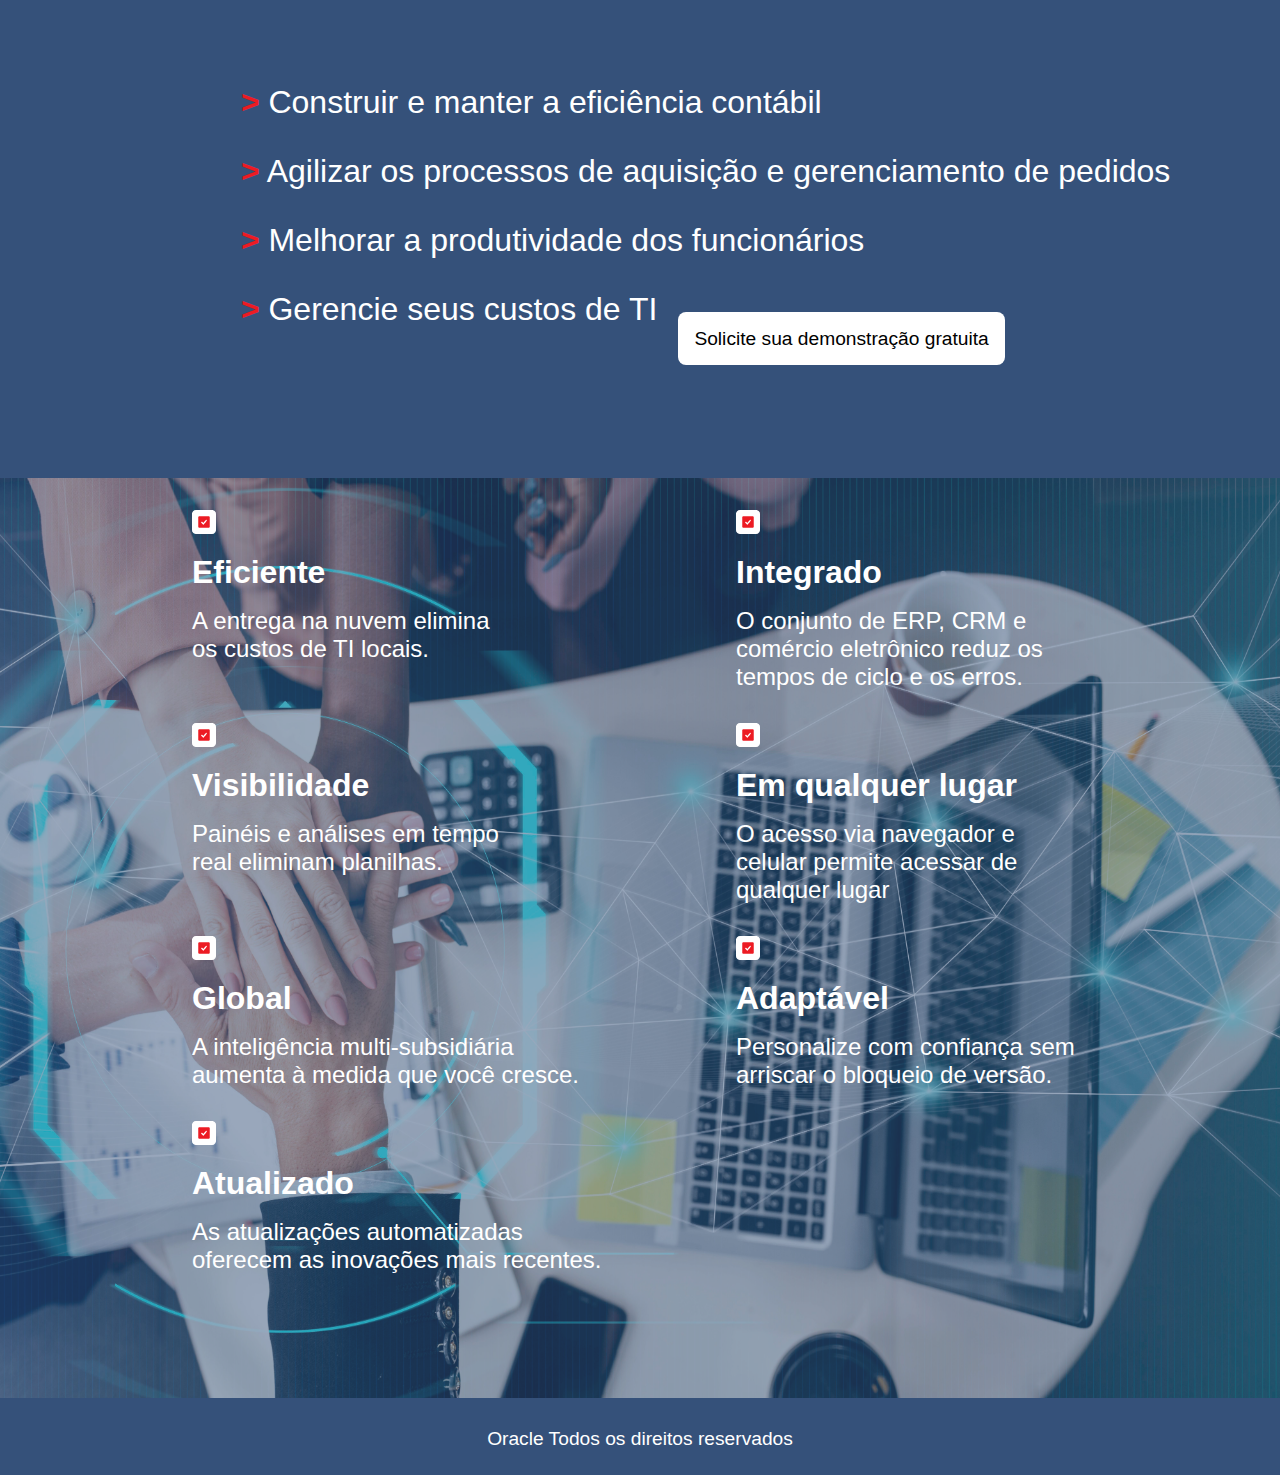
==== commit 37e8ce44: "att" ====
--- a/index.html
+++ b/index.html
@@ -150,7 +150,7 @@
             </div>
         </div>
 
-        <div class="footer">
+        <div class="footer-home">
             <p class="text-footer">Oracle Todos os direitos reservados</p>
         </div>
  
--- a/assets/css/Home/home.css
+++ b/assets/css/Home/home.css
@@ -9,12 +9,13 @@
 .container-header{
     width: 95%;
     background-color: #35517A;
-    margin: 2%;
+    margin: 1%;
 }
 
 .logo-home {
     margin: 0.5rem;
     margin-top: 1%;
+    margin-bottom: -4%;
     cursor: pointer;
 }
 
@@ -69,6 +70,16 @@
     background-color: #35517A;
     display: flex;
     justify-content: center;
+    margin-top: 10%;
+}
+
+.footer-home {
+    width: 100%;
+    position: relative;
+    background-color: #35517A;
+    display: flex;
+    justify-content: center;
+    margin-top: 10%;
 }
 
 .text-footer {
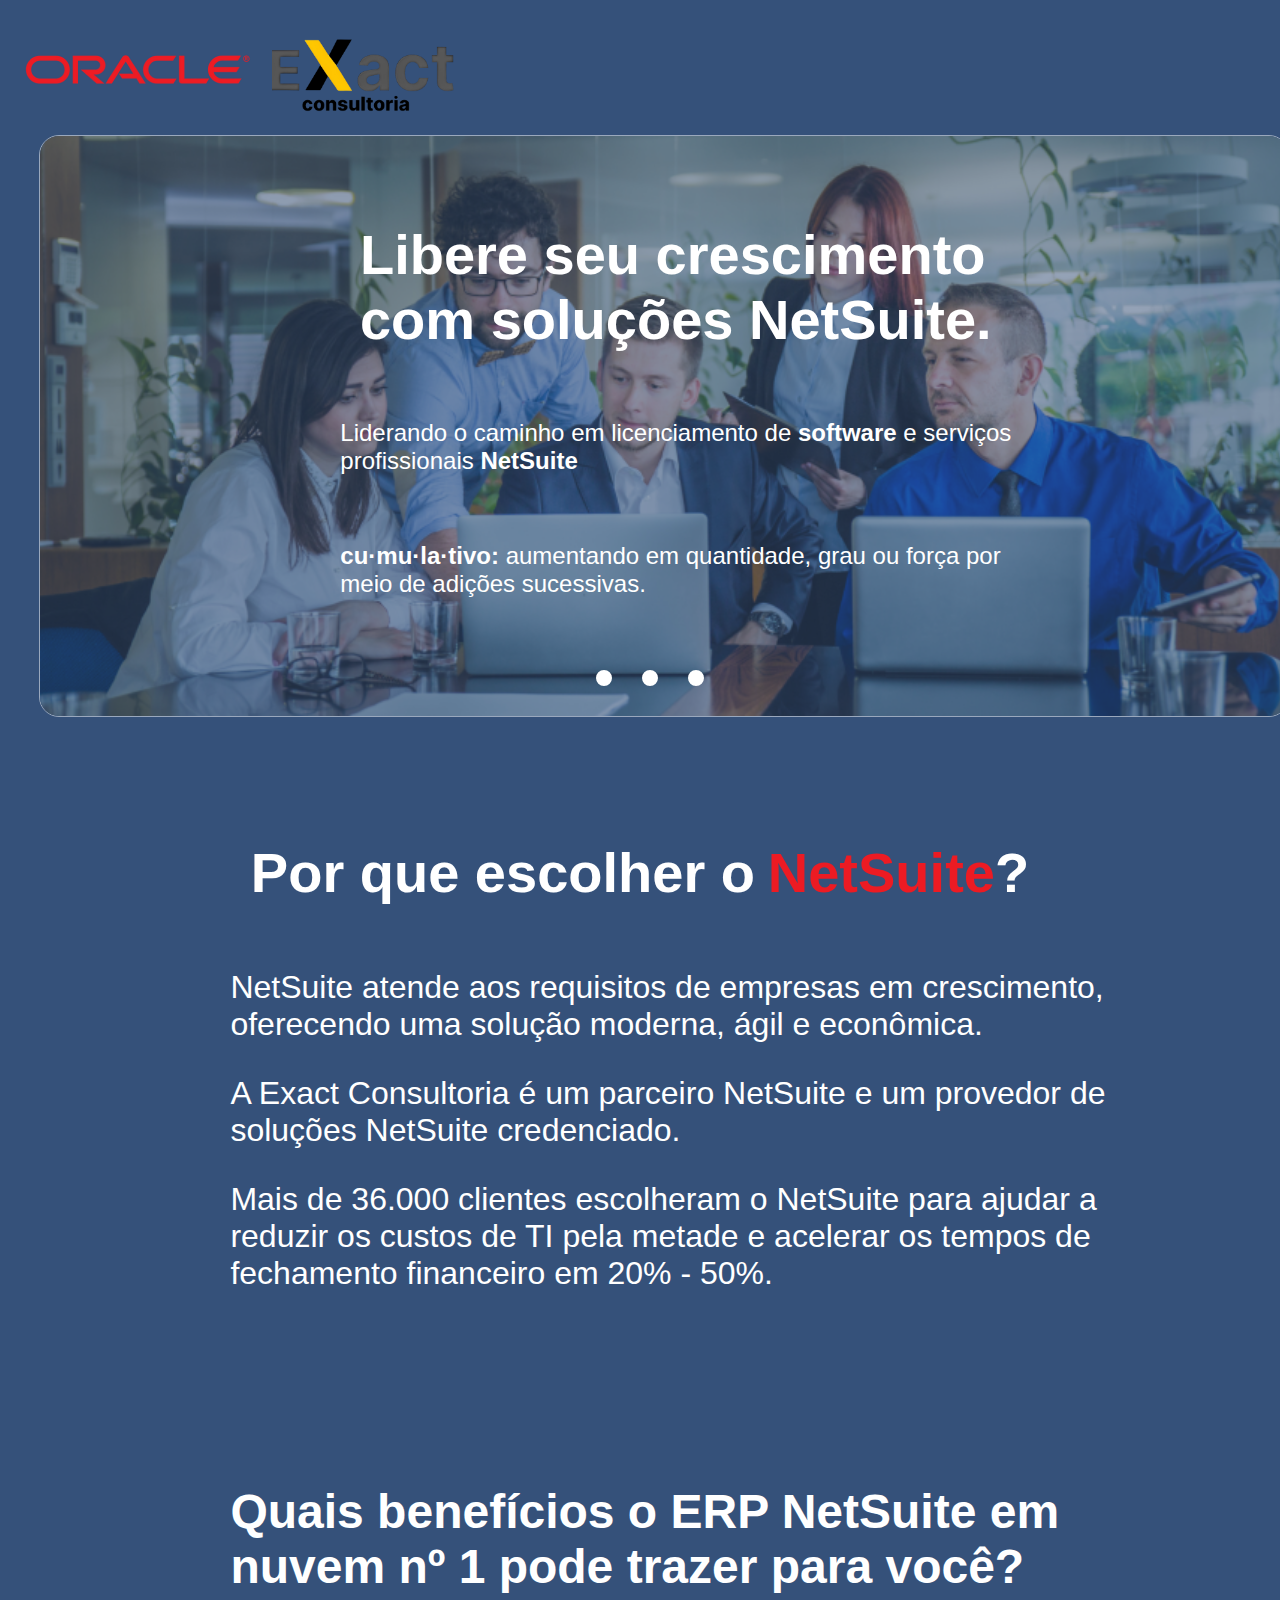
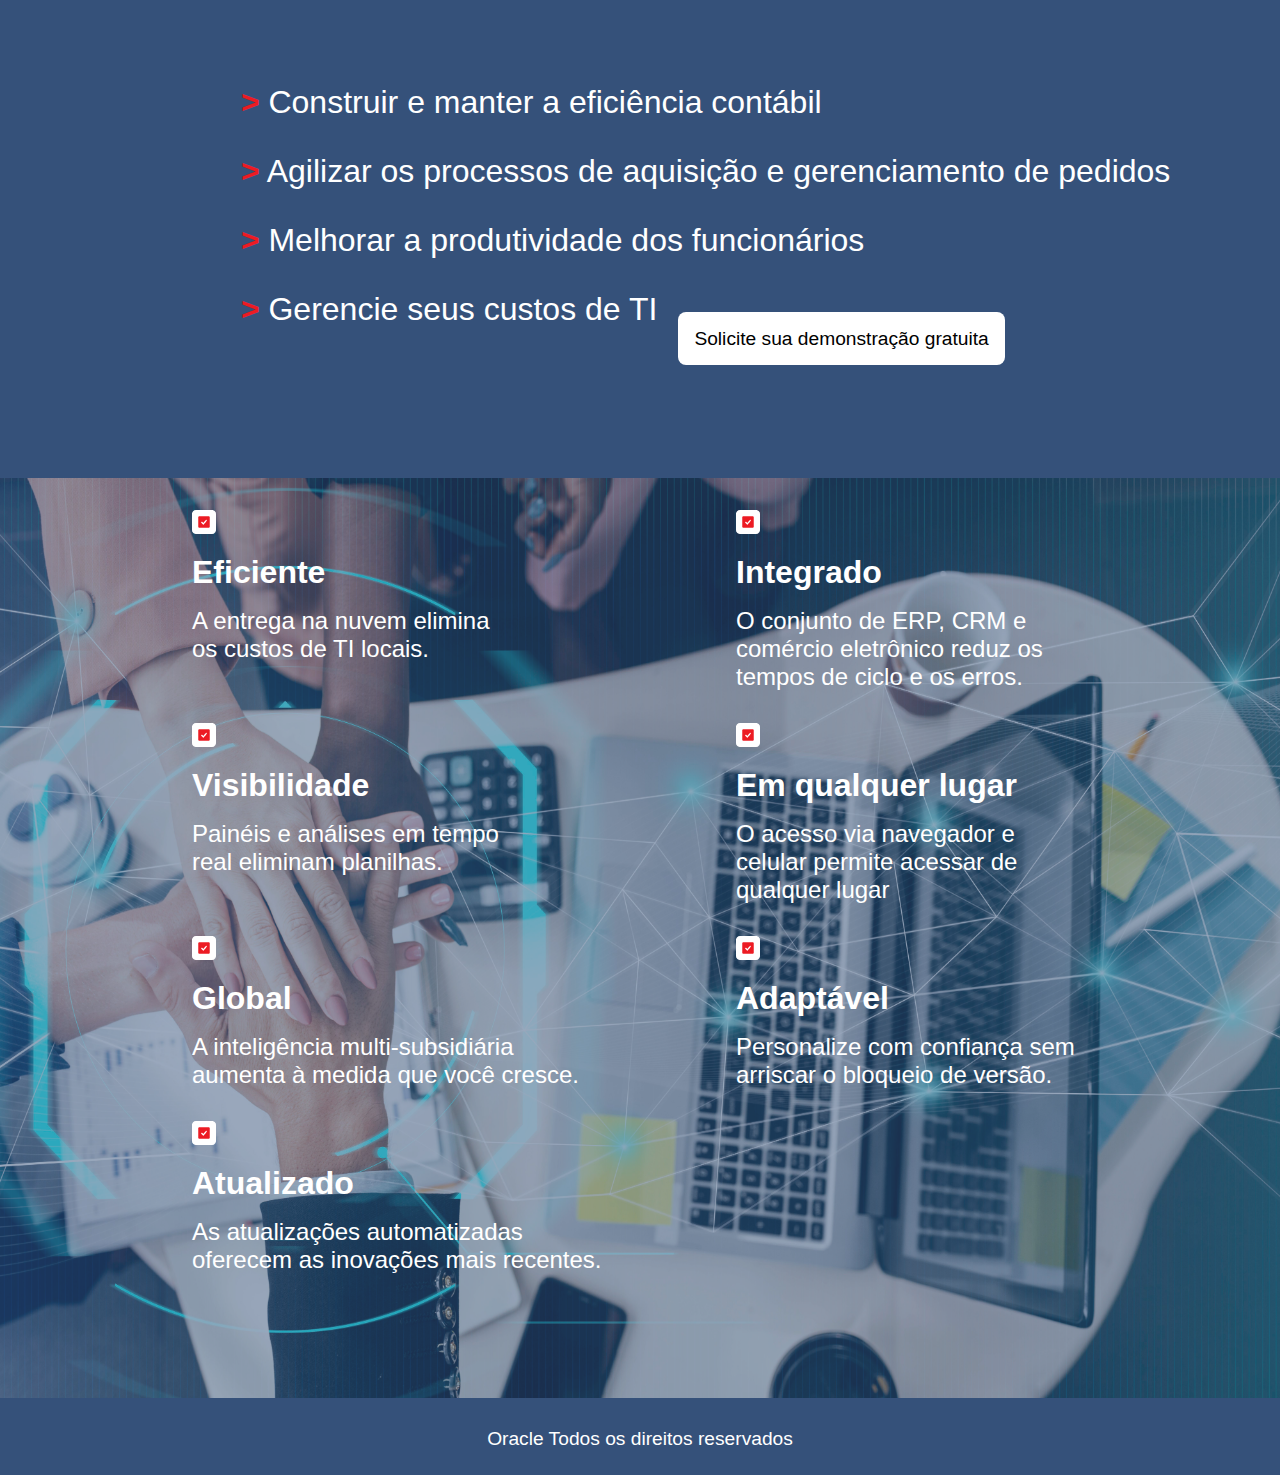
==== commit e7db6ad3: "att" ====
--- a/index.html
+++ b/index.html
@@ -14,6 +14,7 @@
     <body>
         <div class="container-header">
             <a href="index.html"><img class="logo-home" src="assets/img/logo2 2.png" alt="Image Oracle"></a>
+            <a href="index.html"><img class="logo-home-2" src="assets/img/Exact_Logo.png" alt=""></a>
         </div>
         
         <section class="slider">
--- a/assets/css/Home/home.css
+++ b/assets/css/Home/home.css
@@ -2,7 +2,6 @@
     height: 100%;
     width: 100%;
 }
-
 body {
     background-color: #35517A;
 }
@@ -13,6 +12,13 @@
 }
 
 .logo-home {
+    margin: 0.5rem;
+    margin-top: 1%;
+    margin-bottom: -4%;
+    cursor: pointer;
+}
+.logo-home-2 {
+    max-width: 15%;
     margin: 0.5rem;
     margin-top: 1%;
     margin-bottom: -4%;
--- a/assets/css/Home/slider.css
+++ b/assets/css/Home/slider.css
@@ -96,6 +96,7 @@
     font-family: sans-serif;
     padding: 1rem 1rem 1rem;
     border-radius: 8px;
+    border: none;
     margin-left: 53%;
     font-size: 1.2rem;
 }
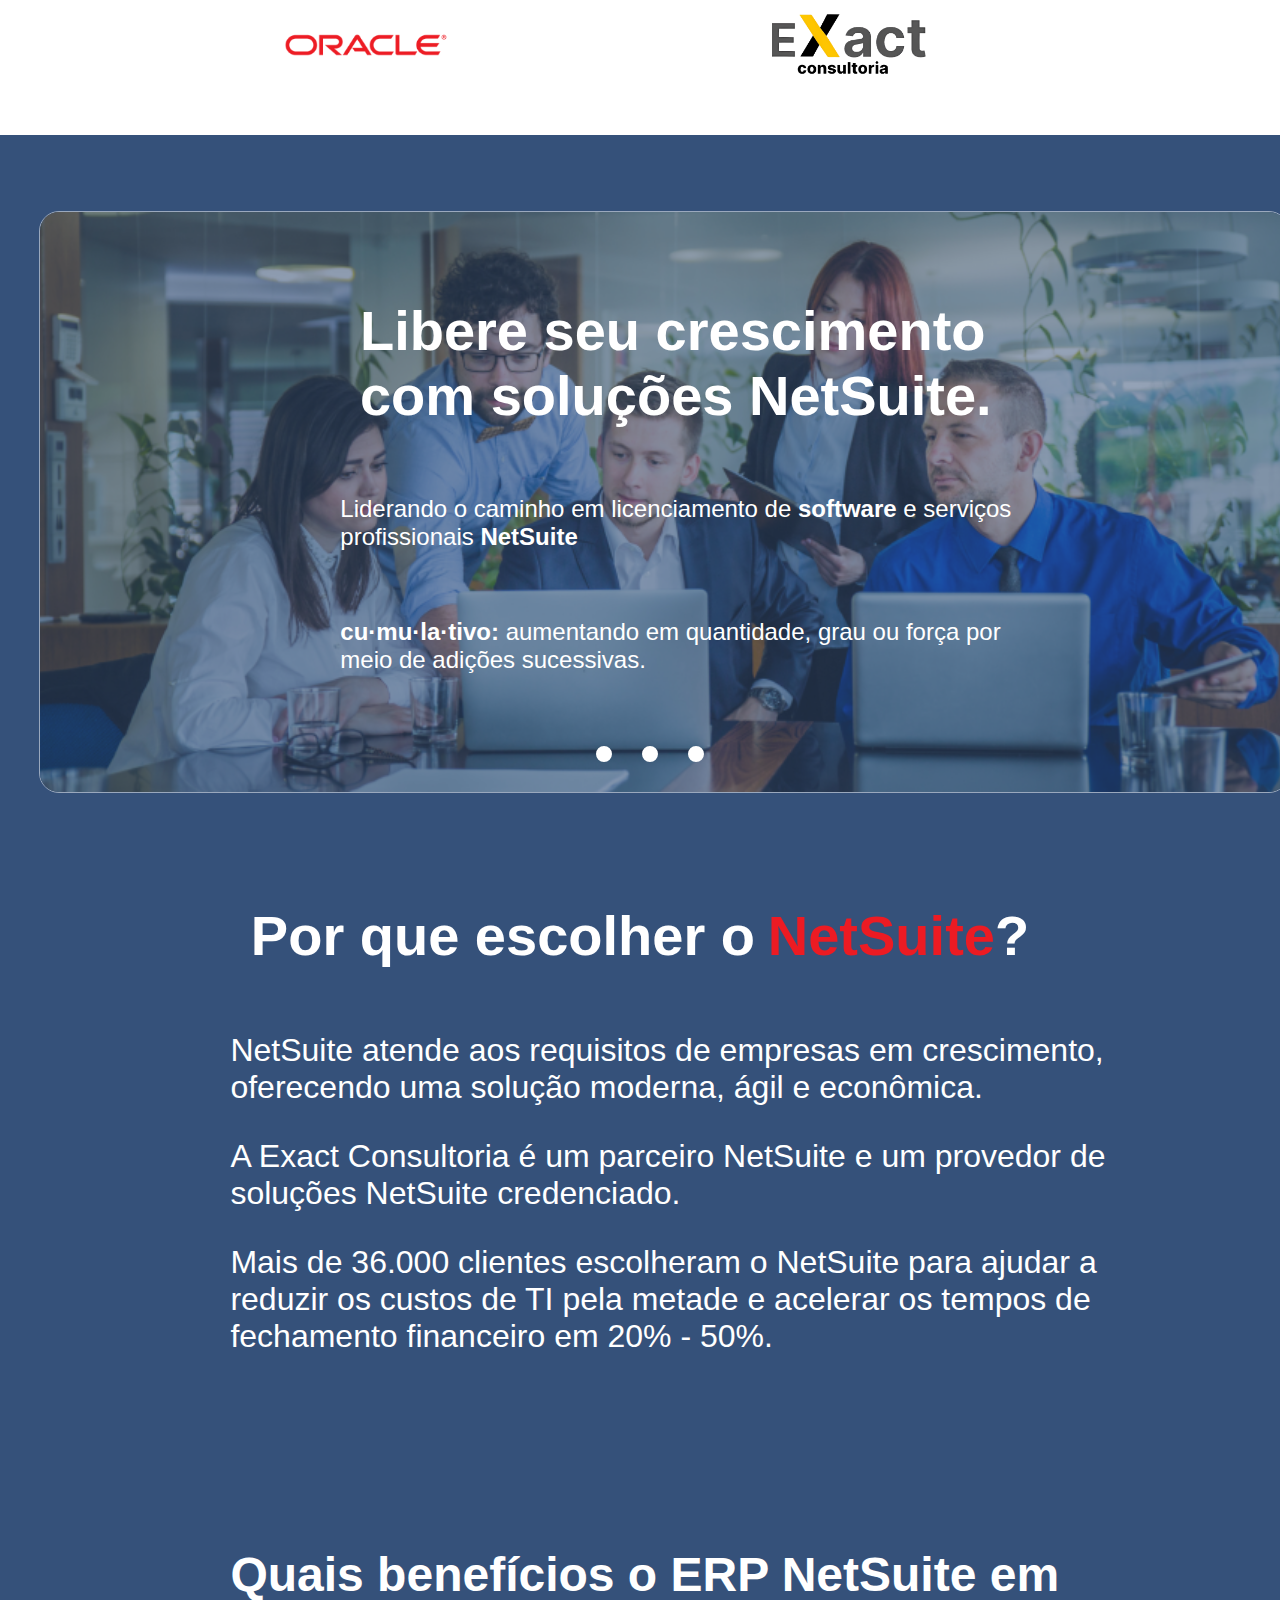
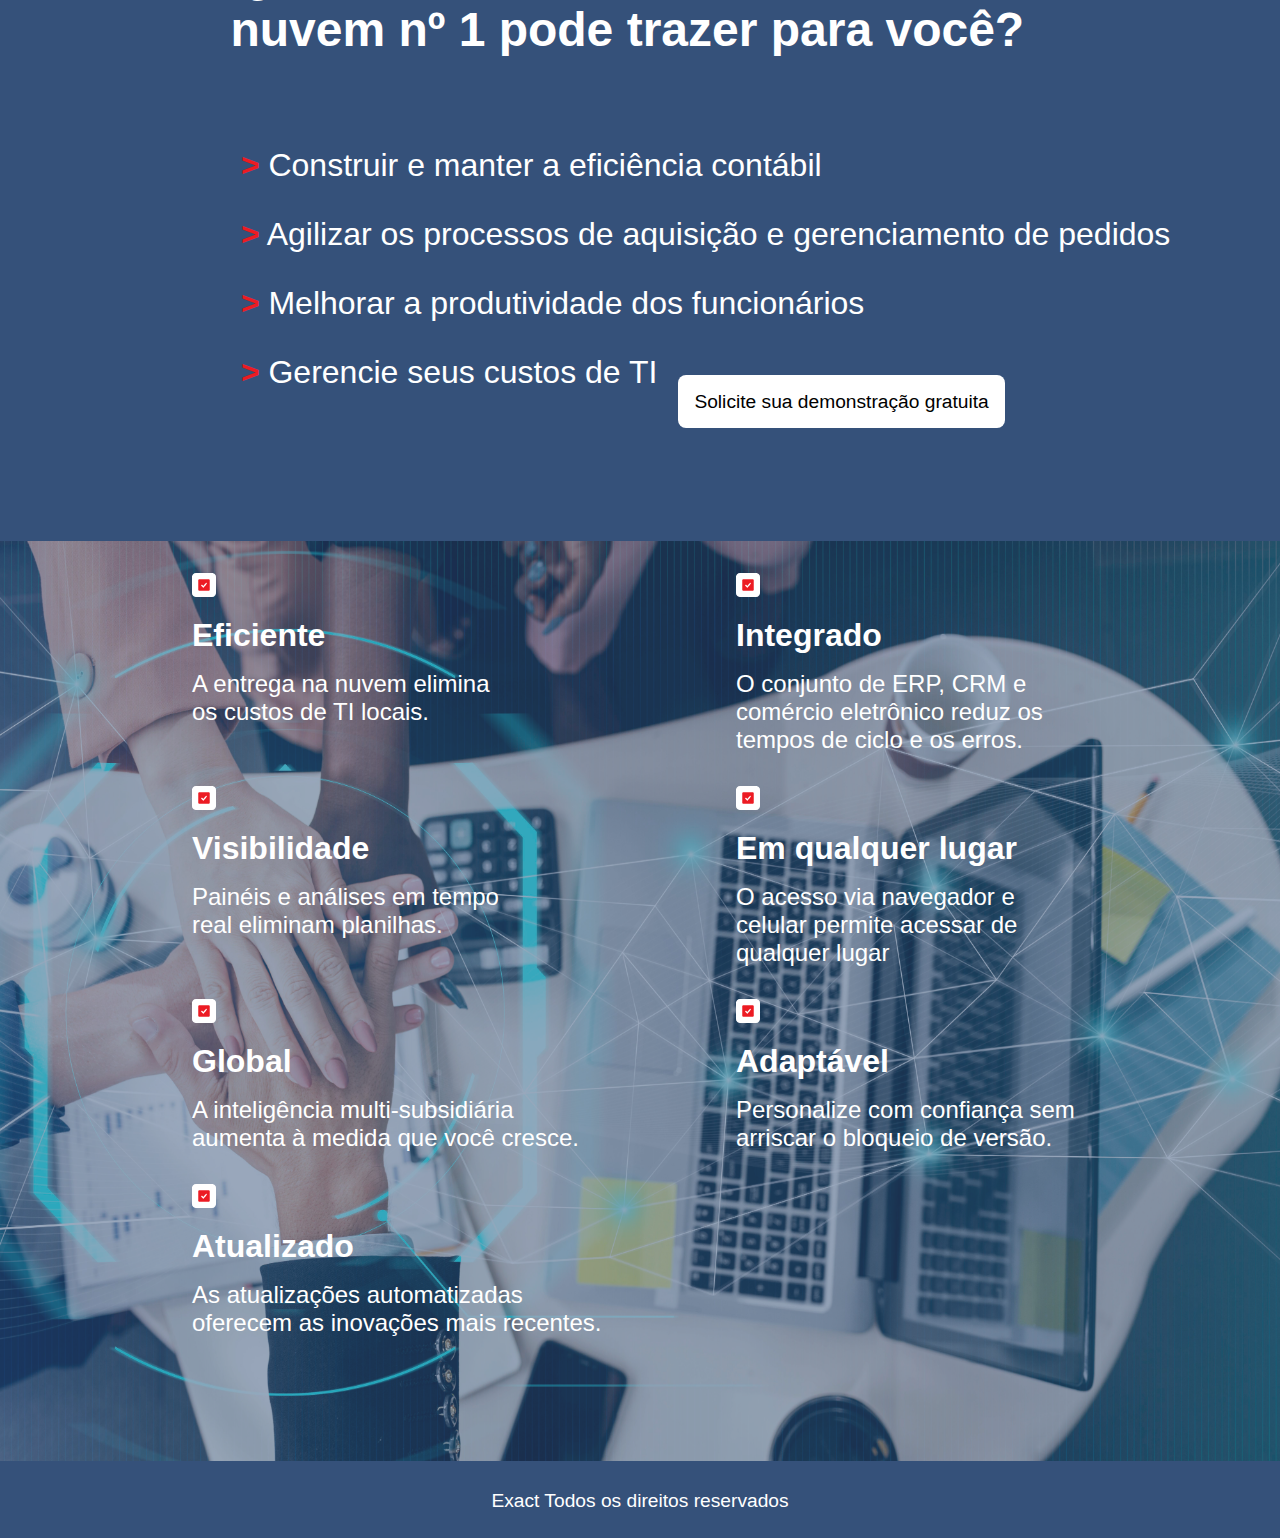
==== commit 26e4355f: "att" ====
--- a/index.html
+++ b/index.html
@@ -16,6 +16,7 @@
             <a href="index.html"><img class="logo-home" src="assets/img/logo2 2.png" alt="Image Oracle"></a>
             <a href="index.html"><img class="logo-home-2" src="assets/img/Exact_Logo.png" alt=""></a>
         </div>
+
         
         <section class="slider">
 
@@ -152,7 +153,7 @@
         </div>
 
         <div class="footer-home">
-            <p class="text-footer">Oracle Todos os direitos reservados</p>
+            <p class="text-footer">Exact Todos os direitos reservados</p>
         </div>
  
         <script src="./assets/js/slide.js"></script>
--- a/assets/css/Home/home.css
+++ b/assets/css/Home/home.css
@@ -6,21 +6,24 @@
     background-color: #35517A;
 }
 .container-header{
-    width: 95%;
-    background-color: #35517A;
-    margin: 1%;
+    width: 100%;
+    height: 15%;
+    background-color: #fff;
+    margin-bottom: 2%;
 }
 
 .logo-home {
-    margin: 0.5rem;
+    margin-left: 22%;
+    max-width: 13%;
     margin-top: 1%;
     margin-bottom: -4%;
     cursor: pointer;
 }
 .logo-home-2 {
-    max-width: 15%;
+    max-width: 12%;
     margin: 0.5rem;
-    margin-top: 1%;
+    margin-top: 0.5%;
+    margin-left: 25%;
     margin-bottom: -4%;
     cursor: pointer;
 }
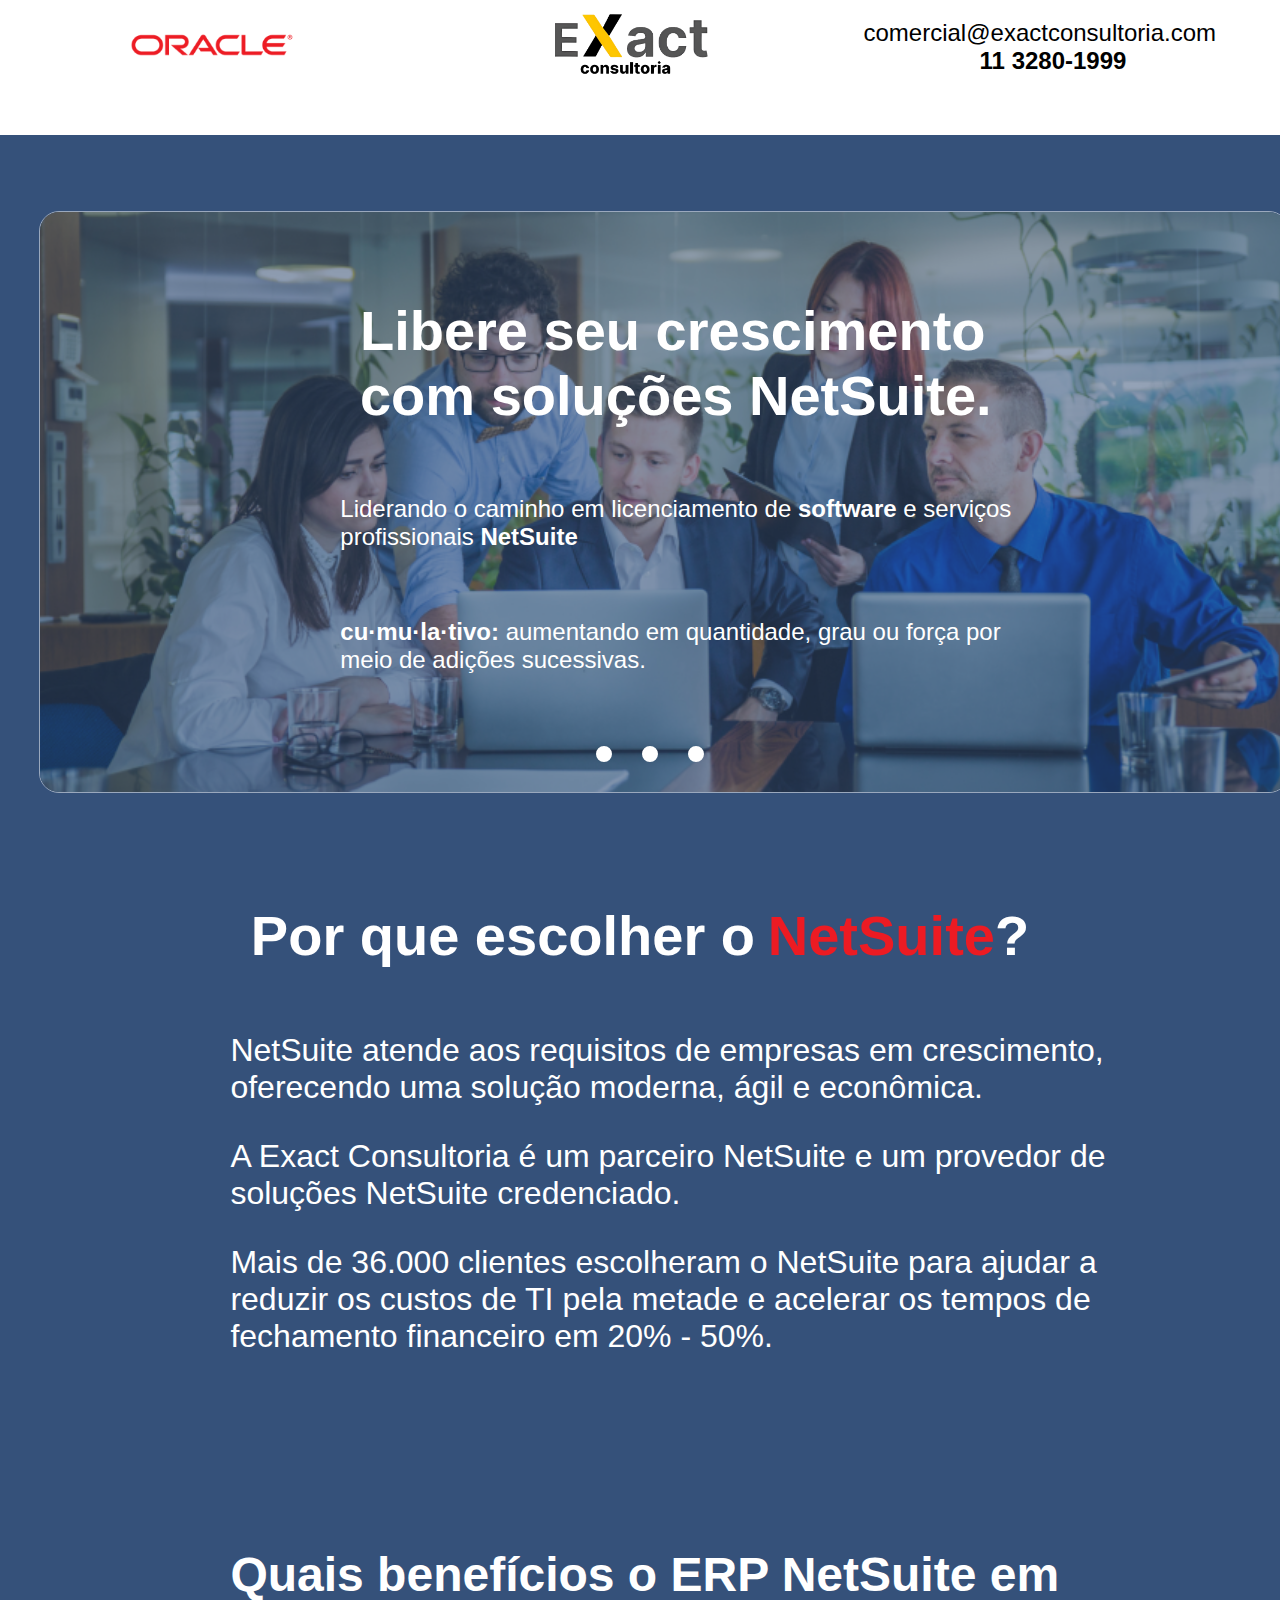
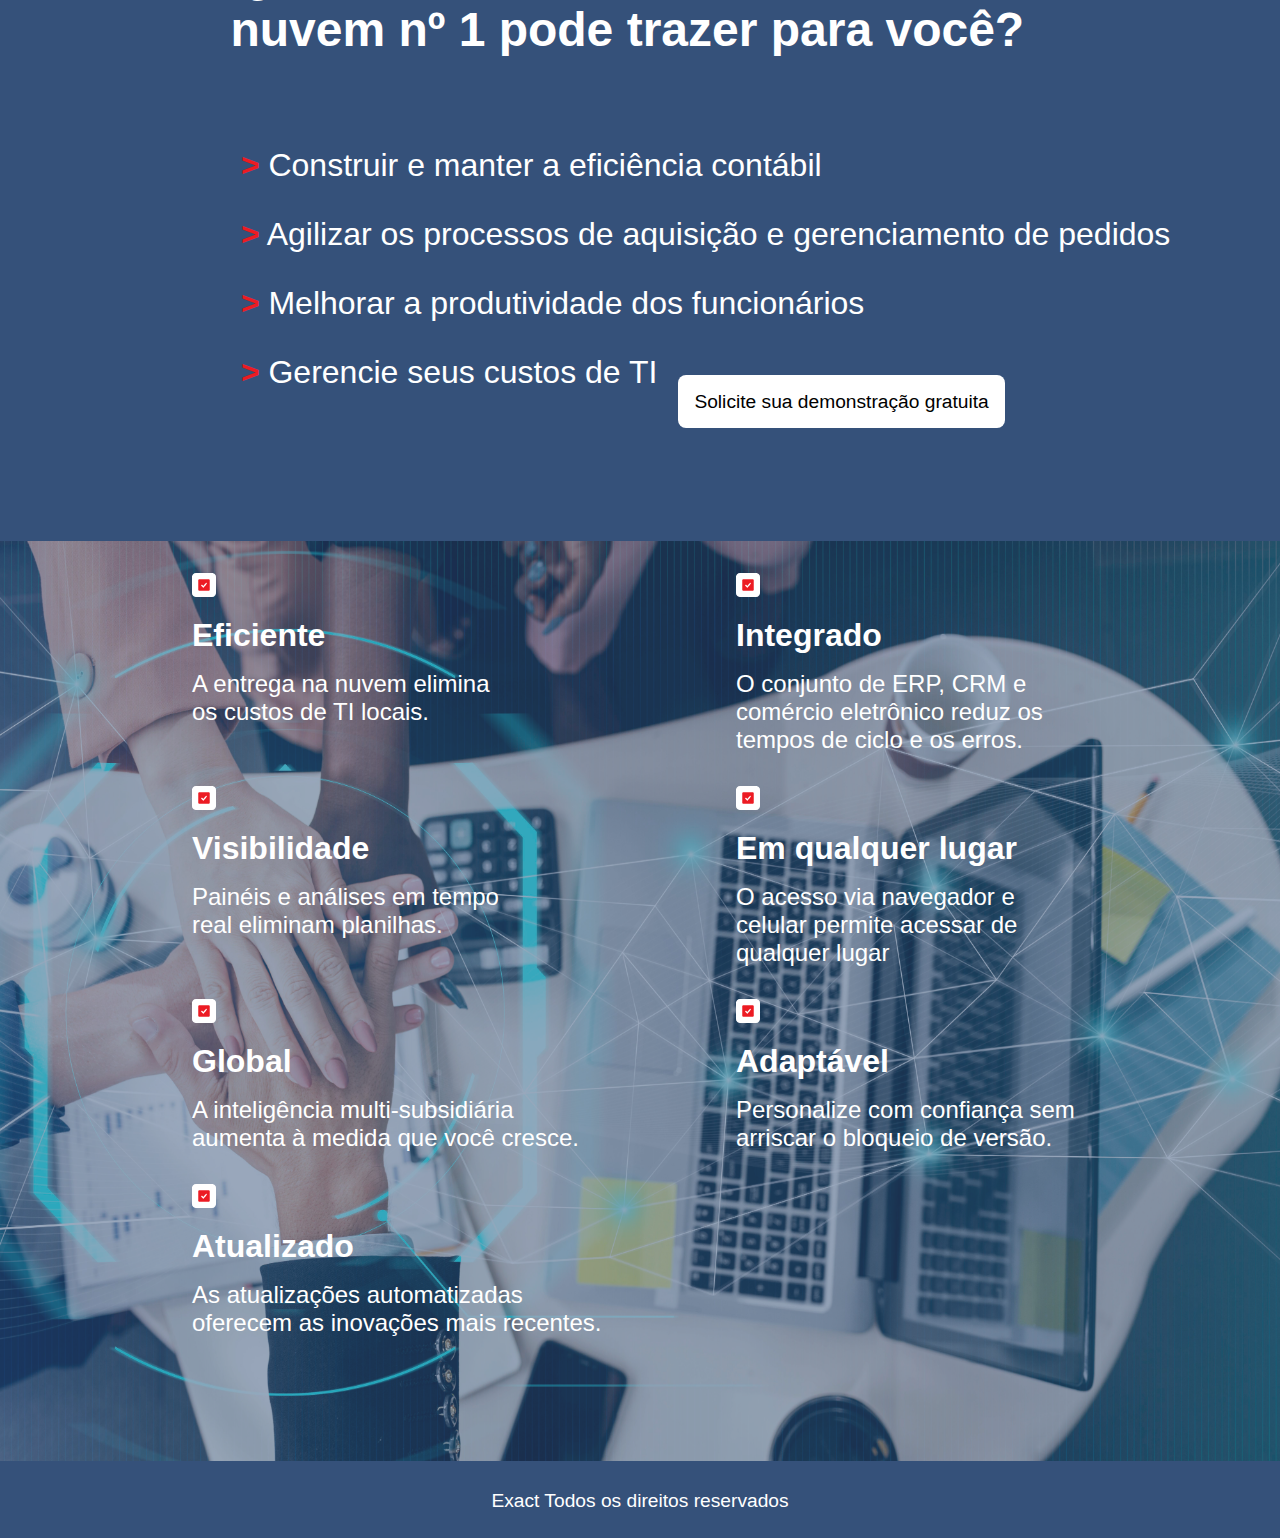
==== commit 42e43f60: "att" ====
--- a/index.html
+++ b/index.html
@@ -15,6 +15,8 @@
         <div class="container-header">
             <a href="index.html"><img class="logo-home" src="assets/img/logo2 2.png" alt="Image Oracle"></a>
             <a href="index.html"><img class="logo-home-2" src="assets/img/Exact_Logo.png" alt=""></a>
+            <p class="email-header">comercial@exactconsultoria.com</p>
+            <p class="phone-header">11 3280-1999</p>
         </div>
 
         
--- a/assets/css/Home/home.css
+++ b/assets/css/Home/home.css
@@ -1,6 +1,7 @@
 html, body {
     height: 100%;
     width: 100%;
+    font-family: sans-serif;
 }
 body {
     background-color: #35517A;
@@ -11,9 +12,31 @@
     background-color: #fff;
     margin-bottom: 2%;
 }
+.email-header {
+    display: flex;
+    justify-content: end;
+    font-family: sans-serif;
+    font-size: 1.5rem;
+    margin-top: -1%;
+    margin-right: 5%;
+    color: #000;
+}
+.email-header:hover {
+    color: #EC1B23;
+    border-bottom: 1px #EC1B23 solid;
+}
+.phone-header {
+    display: flex;
+    justify-content: end;
+    font-family: sans-serif;
+    font-size: 1.5rem;
+    margin-right: 12%;
+    margin-top: 0%;
+    font-weight: 550;
+}
 
 .logo-home {
-    margin-left: 22%;
+    margin-left: 10%;
     max-width: 13%;
     margin-top: 1%;
     margin-bottom: -4%;
@@ -23,7 +46,7 @@
     max-width: 12%;
     margin: 0.5rem;
     margin-top: 0.5%;
-    margin-left: 25%;
+    margin-left: 20%;
     margin-bottom: -4%;
     cursor: pointer;
 }
